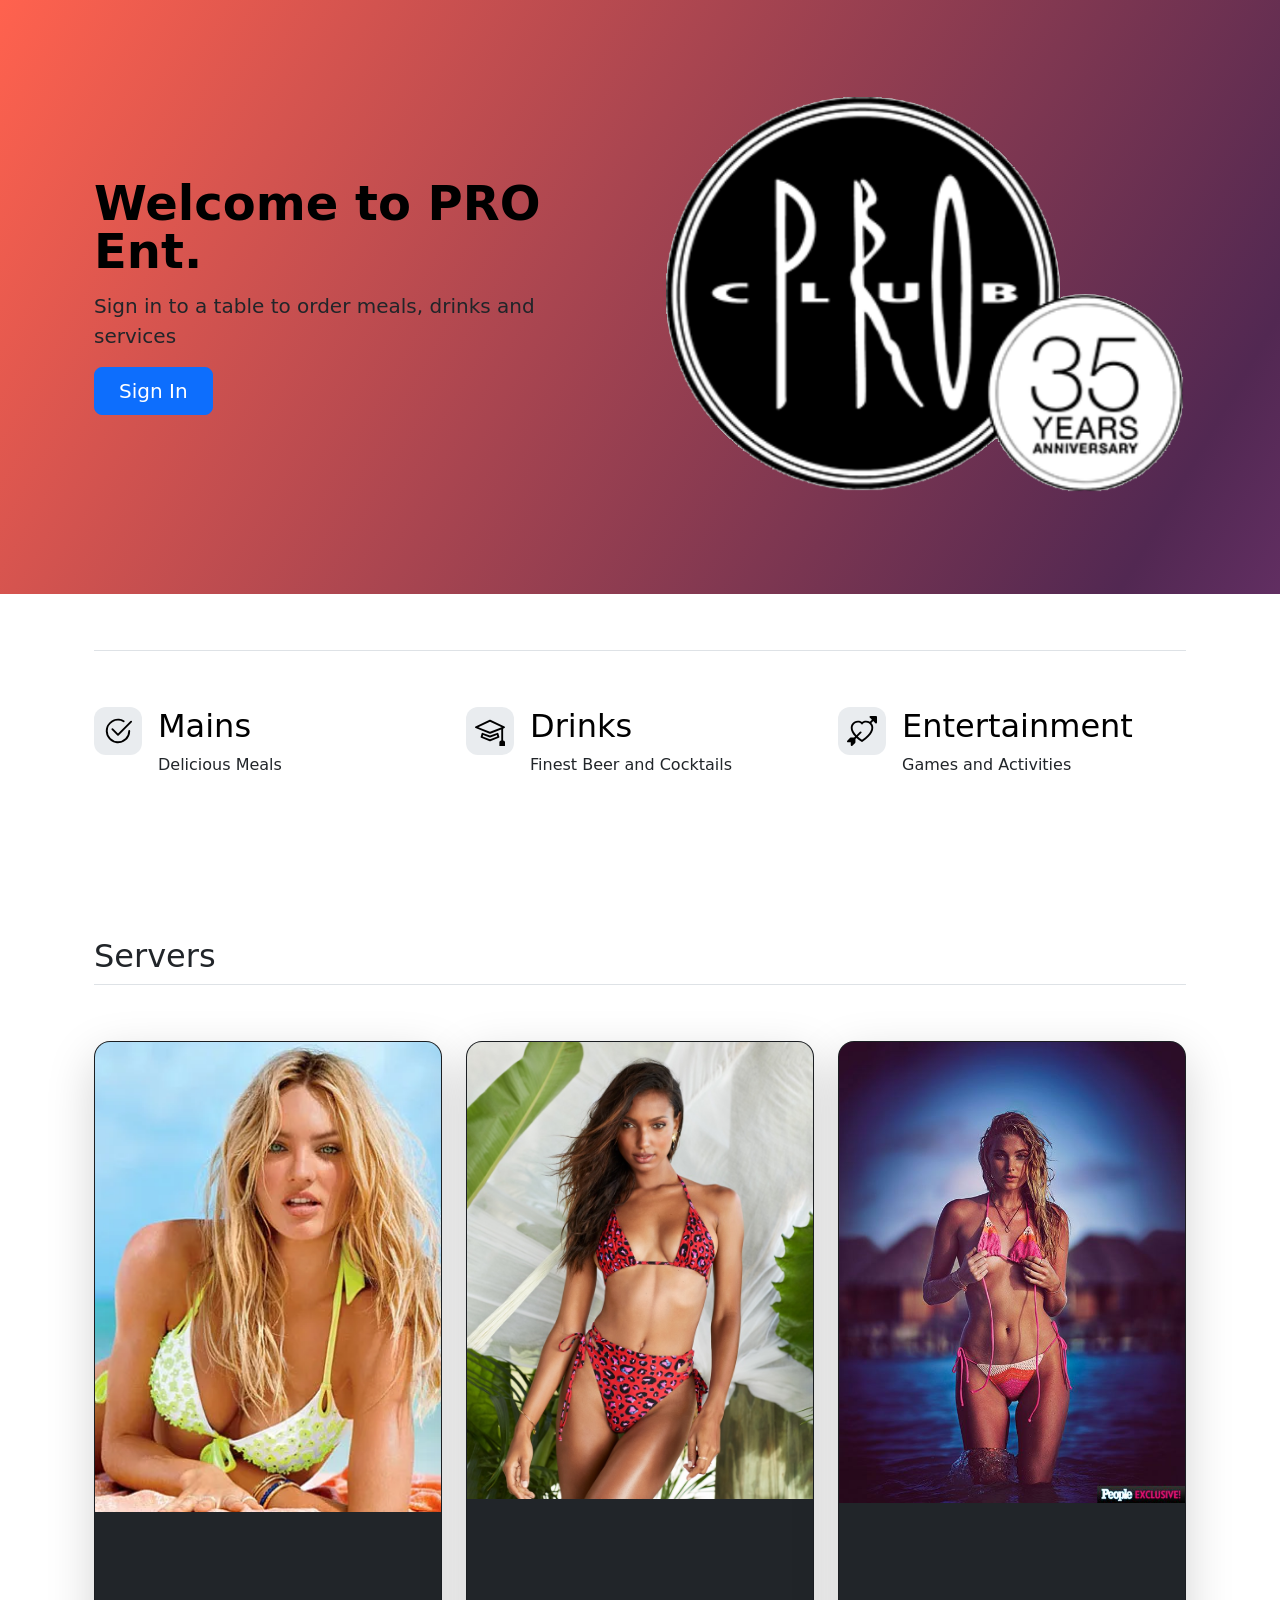
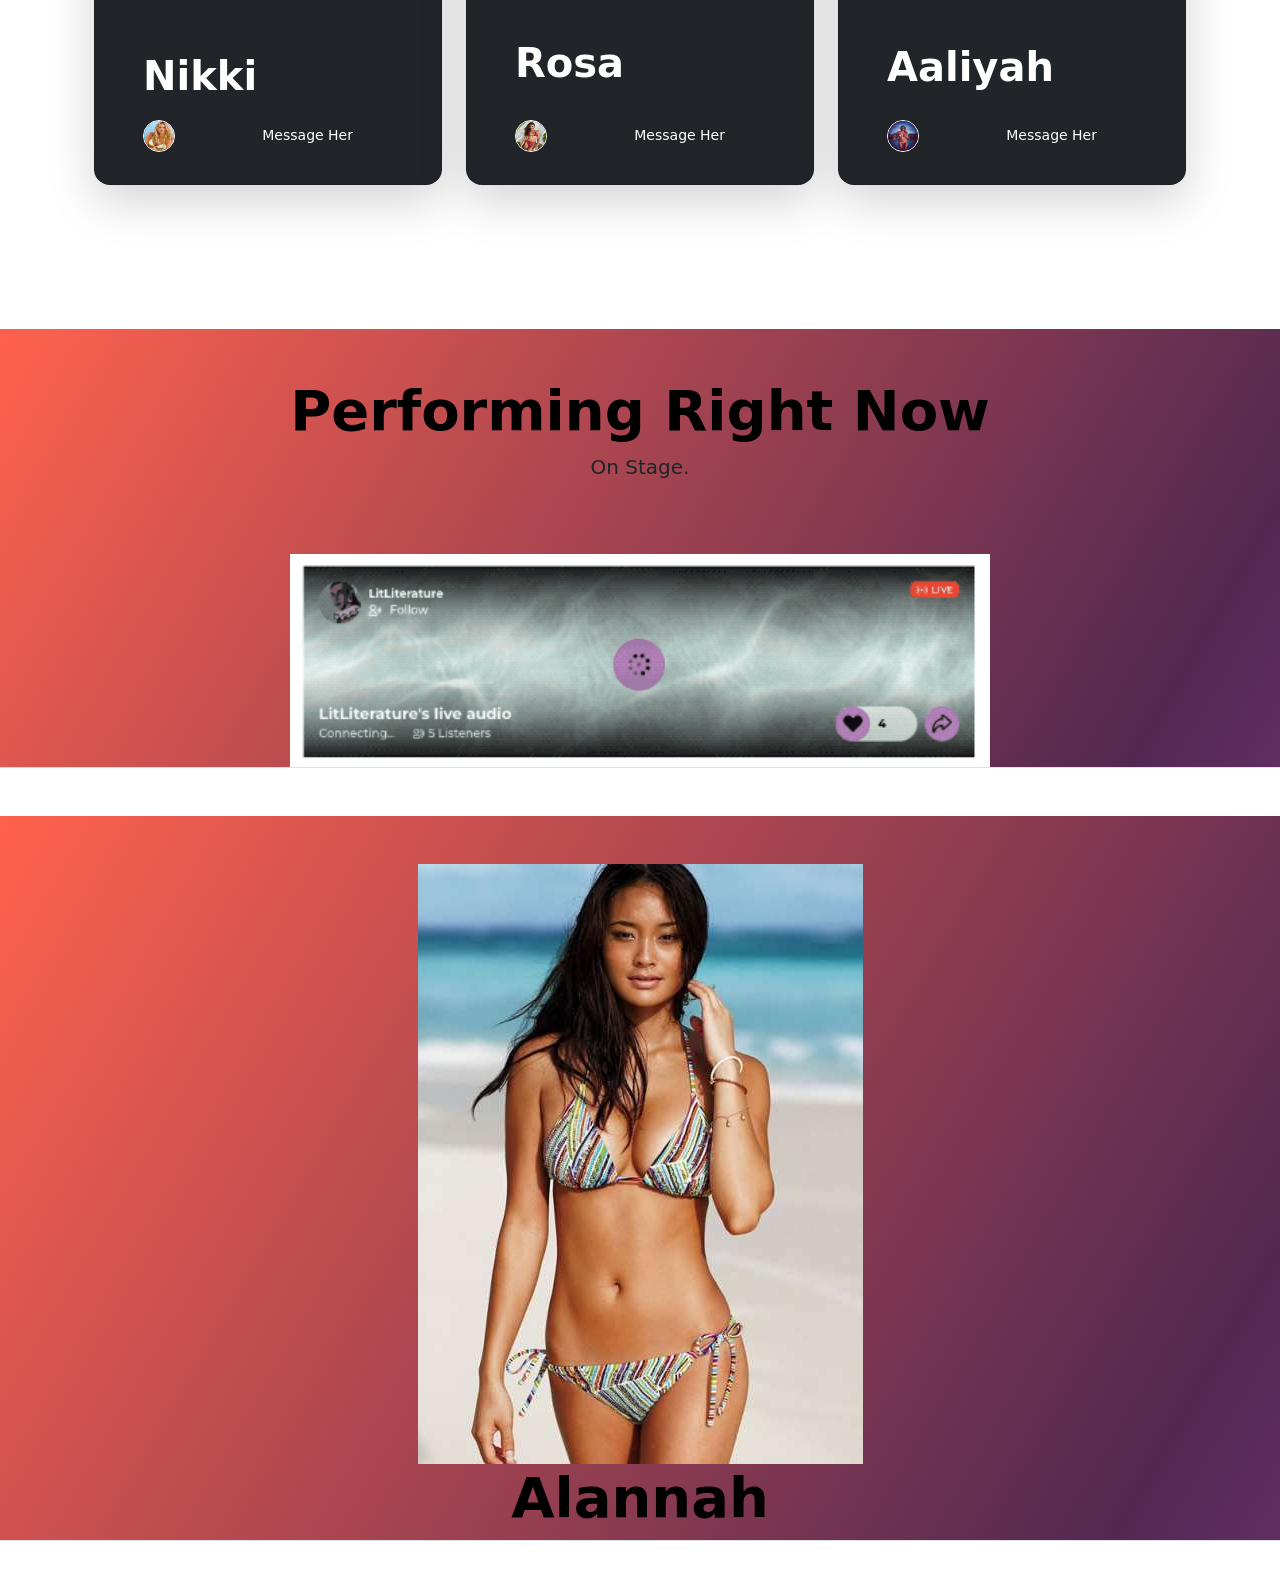
==== index.html @ b2cc0236 "Add files via upload" ====
<!DOCTYPE html>
<html lang="en">

<head>
  <meta charset="UTF-8">
  <meta name="viewport" content="width=device-width, initial-scale=1.0">
  <title>PRO APP</title>
  <link href="https://cdn.jsdelivr.net/npm/bootstrap@5.3.3/dist/css/bootstrap.min.css" rel="stylesheet" integrity="sha384-QWTKZyjpPEjISv5WaRU9OFeRpok6YctnYmDr5pNlyT2bRjXh0JMhjY6hW+ALEwIH" crossorigin="anonymous">
  <link rel="stylesheet" href="./css/style.css">
</head>

<body>

  <!-- Title -->
  <section id="title" class="gradient-background">
    <div class="container col-xxl-8 px-4 py-5">
      <div class="row flex-lg-row-reverse align-items-center g-5 py-5">
        <div class="col-10 col-sm-8 col-lg-6">
          <img src=".\images\PRO.png" class="d-block mx-lg-auto img-fluid" alt="Bootstrap Themes"  height="200" loading="lazy">
        </div>
        <div class="col-lg-6">
          <h1 class="display-5 fw-bold text-body-emphasis lh-1 mb-3">Welcome to PRO Ent.</h1>
          <p class="lead">Sign in to a table to order meals, drinks and services</p>
          <div class="d-grid gap-2 d-md-flex justify-content-md-start">
            <button type="button" class="btn btn-primary btn-lg px-4 me-md-2">Sign In</button>
            
          </div>
        </div>
      </div>
    </div>

  </section>
  <!-- Features -->
  <section id="features">
    <div class="container px-4 py-5" id="hanging-icons">
    <h2 class="pb-2 border-bottom"> </h2>
    <div class="row g-4 py-5 row-cols-1 row-cols-lg-3">
      <div class="col d-flex align-items-start">
        <div class="icon-square text-body-emphasis bg-body-secondary d-inline-flex align-items-center justify-content-center fs-4 flex-shrink-0 me-3">
          <svg xmlns="http://www.w3.org/2000/svg" height="30" fill="currentColor" class="bi bi-check2-circle"
              viewBox="0 0 16 16">
<path
                d="M2.5 8a5.5 5.5 0 0 1 8.25-4.764.5.5 0 0 0 .5-.866A6.5 6.5 0 1 0 14.5 8a.5.5 0 0 0-1 0 5.5 5.5 0 1 1-11 0z" />
<path
                d="M15.354 3.354a.5.5 0 0 0-.708-.708L8 9.293 5.354 6.646a.5.5 0 1 0-.708.708l3 3a.5.5 0 0 0 .708 0l7-7z" />
</svg>
        </div>
        <div>
          <h3 class="fs-2 text-body-emphasis">Mains</h3>
          <p>Delicious Meals</p>
          
          </a>
        </div>
      </div>
      <div class="col d-flex align-items-start">
        <div class="icon-square text-body-emphasis bg-body-secondary d-inline-flex align-items-center justify-content-center fs-4 flex-shrink-0 me-3">
          <svg xmlns="http://www.w3.org/2000/svg" height="30" fill="currentColor" class="bi bi-mortarboard" viewBox="0 0 16 16">
            <path d="M8.211 2.047a.5.5 0 0 0-.422 0l-7.5 3.5a.5.5 0 0 0 .025.917l7.5 3a.5.5 0 0 0 .372 0L14 7.14V13a1 1 0 0 0-1 1v2h3v-2a1 1 0 0 0-1-1V6.739l.686-.275a.5.5 0 0 0 .025-.917l-7.5-3.5ZM8 8.46 1.758 5.965 8 3.052l6.242 2.913L8 8.46Z"/>
            <path d="M4.176 9.032a.5.5 0 0 0-.656.327l-.5 1.7a.5.5 0 0 0 .294.605l4.5 1.8a.5.5 0 0 0 .372 0l4.5-1.8a.5.5 0 0 0 .294-.605l-.5-1.7a.5.5 0 0 0-.656-.327L8 10.466 4.176 9.032Zm-.068 1.873.22-.748 3.496 1.311a.5.5 0 0 0 .352 0l3.496-1.311.22.748L8 12.46l-3.892-1.556Z"/>
            </svg>        </div>
        <div>
          <h3 class="fs-2 text-body-emphasis">Drinks</h3>
          <p>Finest Beer and Cocktails</p>
          
          </a>
        </div>
      </div>
      <div class="col d-flex align-items-start">
        <div class="icon-square text-body-emphasis bg-body-secondary d-inline-flex align-items-center justify-content-center fs-4 flex-shrink-0 me-3">
          <svg xmlns="http://www.w3.org/2000/svg" height="30" fill="currentColor" class="bi bi-arrow-through-heart"
          viewBox="0 0 16 16">
<path fill-rule="evenodd"
            d="M2.854 15.854A.5.5 0 0 1 2 15.5V14H.5a.5.5 0 0 1-.354-.854l1.5-1.5A.5.5 0 0 1 2 11.5h1.793l.53-.53c-.771-.802-1.328-1.58-1.704-2.32-.798-1.575-.775-2.996-.213-4.092C3.426 2.565 6.18 1.809 8 3.233c1.25-.98 2.944-.928 4.212-.152L13.292 2 12.147.854A.5.5 0 0 1 12.5 0h3a.5.5 0 0 1 .5.5v3a.5.5 0 0 1-.854.354L14 2.707l-1.006 1.006c.236.248.44.531.6.845.562 1.096.585 2.517-.213 4.092-.793 1.563-2.395 3.288-5.105 5.08L8 13.912l-.276-.182a21.86 21.86 0 0 1-2.685-2.062l-.539.54V14a.5.5 0 0 1-.146.354l-1.5 1.5Zm2.893-4.894A20.419 20.419 0 0 0 8 12.71c2.456-1.666 3.827-3.207 4.489-4.512.679-1.34.607-2.42.215-3.185-.817-1.595-3.087-2.054-4.346-.761L8 4.62l-.358-.368c-1.259-1.293-3.53-.834-4.346.761-.392.766-.464 1.845.215 3.185.323.636.815 1.33 1.519 2.065l1.866-1.867a.5.5 0 1 1 .708.708L5.747 10.96Z" />
</svg>
        </div>
        <div>
          <h3 class="fs-2 text-body-emphasis">Entertainment</h3>
          <p>Games and Activities</p>
          
          </a>
        </div>
      </div>
    </div>
  </div>
<section>
    <div class="container px-4 py-5" id="custom-cards">
        <h2 class="pb-2 border-bottom">Servers</h2>
    
        <div class="row row-cols-1 row-cols-lg-3 align-items-stretch g-4 py-5">
          <div class="col">
            <div class="card card-cover h-100 overflow-hidden text-bg-dark rounded-4 shadow-lg" style="background-image:'./images\model1.png';">
                <img src="./images\model1.png" >
              <div class="d-flex flex-column h-100 p-5 pb-3 text-white text-shadow-1">
                <h3 class="pt-5 mt-5 mb-4 display-6 lh-1 fw-bold">Nikki</h3>
                <ul class="d-flex list-unstyled mt-auto">
                  <li class="me-auto">
                    <img src="./images\model1.png" alt="Bootstrap" width="32" height="32" class="rounded-circle border border-white">
                  </li>
                  <li class="d-flex align-items-center me-3">
                    <svg class="bi me-2" width="1em" height="1em"><use xlink:href="#geo-fill"></use></svg>
                    <small>Message Her</small>
                  </li>
                  <li class="d-flex align-items-center">
                    <svg class="bi me-2" width="1em" height="1em"><use xlink:href="#calendar3"></use></svg>
                    <small></small>
                  </li>
                </ul>
              </div>
            </div>
          </div>
    
          <div class="col">
            <div class="card card-cover h-100 overflow-hidden text-bg-dark rounded-4 shadow-lg" style="background-image: url('unsplash-photo-2.jpg');">
                <img src="images\model2.jpg" alt="">
              <div class="d-flex flex-column h-100 p-5 pb-3 text-white text-shadow-1">
                <h3 class="pt-5 mt-5 mb-4 display-6 lh-1 fw-bold">Rosa</h3>
                <ul class="d-flex list-unstyled mt-auto">
                  <li class="me-auto">
                    <img src="images\model2.jpg" alt="Bootstrap" width="32" height="32" class="rounded-circle border border-white">
                  </li>
                  <li class="d-flex align-items-center me-3">
                    <svg class="bi me-2" width="1em" height="1em"><use xlink:href="#geo-fill"></use></svg>
                    <small>Message Her</small>
                  </li>
                  <li class="d-flex align-items-center">
                    <svg class="bi me-2" width="1em" height="1em"><use xlink:href="#calendar3"></use></svg>
                    <small></small>
                  </li>
                </ul>
              </div>
            </div>
          </div>
    
          <div class="col">
            <div class="card card-cover h-100 overflow-hidden text-bg-dark rounded-4 shadow-lg" style="background-image:images\model2.jpg');">
                <img src="images\model3.jpg" alt="">
              <div class="d-flex flex-column h-100 p-5 pb-3 text-shadow-1">
                <h3 class="pt-5 mt-5 mb-4 display-6 lh-1 fw-bold">Aaliyah</h3>
                <ul class="d-flex list-unstyled mt-auto">
                  <li class="me-auto">
                    <img src="images\model3.jpg" alt="Bootstrap" width="32" height="32" class="rounded-circle border border-white">
                  </li>
                  <li class="d-flex align-items-center me-3">
                    <svg class="bi me-2" width="1em" height="1em"><use xlink:href="#geo-fill"></use></svg>
                    <small>Message Her</small>
                  </li>
                  <li class="d-flex align-items-center">
                    <svg class="bi me-2" width="1em" height="1em"><use xlink:href="#calendar3"></use></svg>
                    <small></small>
                  </li>
                </ul>
              </div>
            </div>
          </div>
        </div>
      </div>
</section>

  </section>
  <!-- Testimonial -->
  <section id="testimonial" class="gradient-background">
<div class="px-4 pt-5 my-5 text-center border-bottom">
    <h1 class="display-4 fw-bold text-body-emphasis">Performing Right Now</h1>
    <div class="col-lg-6 mx-auto">
      <p class="lead mb-4">On Stage.</p>
      <div class="d-grid gap-2 d-sm-flex justify-content-sm-center mb-5">
        
        
      </div>
    </div>
    <div class="overflow-hidden" style="max-height: 30vh;">
      <div class="container px-5">
        <img src="images\liveplayer.gif"  alt="Example image" width="700" height="" loading="lazy">
      </div>
    </div>
  </div>  
  </section>
  <section id="testimonial" class="gradient-background"><div class="px-4 pt-5 my-5 text-center border-bottom" class="gradient-background">
    <img src="images\model 4.jpg" alt="">
    <h1 class="display-4 fw-bold text-body-emphasis">Alannah</h1>
    </div></section>

 
  </div>
  <!-- Pricing -->
  <section id="pricing">

  </section>
  <!-- Footer -->
  <section id="footer">

  </section>
</body>

</html>
---- css/style.css ----
.gradient-background {
  background: linear-gradient(300deg, #d33fd8d3, #522852, #ff624e);
  background-size: 180% 180%;
  animation: gradient-animation 18s ease infinite;
}

@keyframes gradient-animation {
  0% {
    background-position: 0% 50%;
  }
  50% {
    background-position: 100% 50%;
  }
  100% {
    background-position: 0% 50%;
  }
}

.icon-square {
  width: 3rem;
  height: 3rem;
  border-radius: 0.75rem;
}

.profile-img {
  height: 100px;
  border-radius: 50%;
}
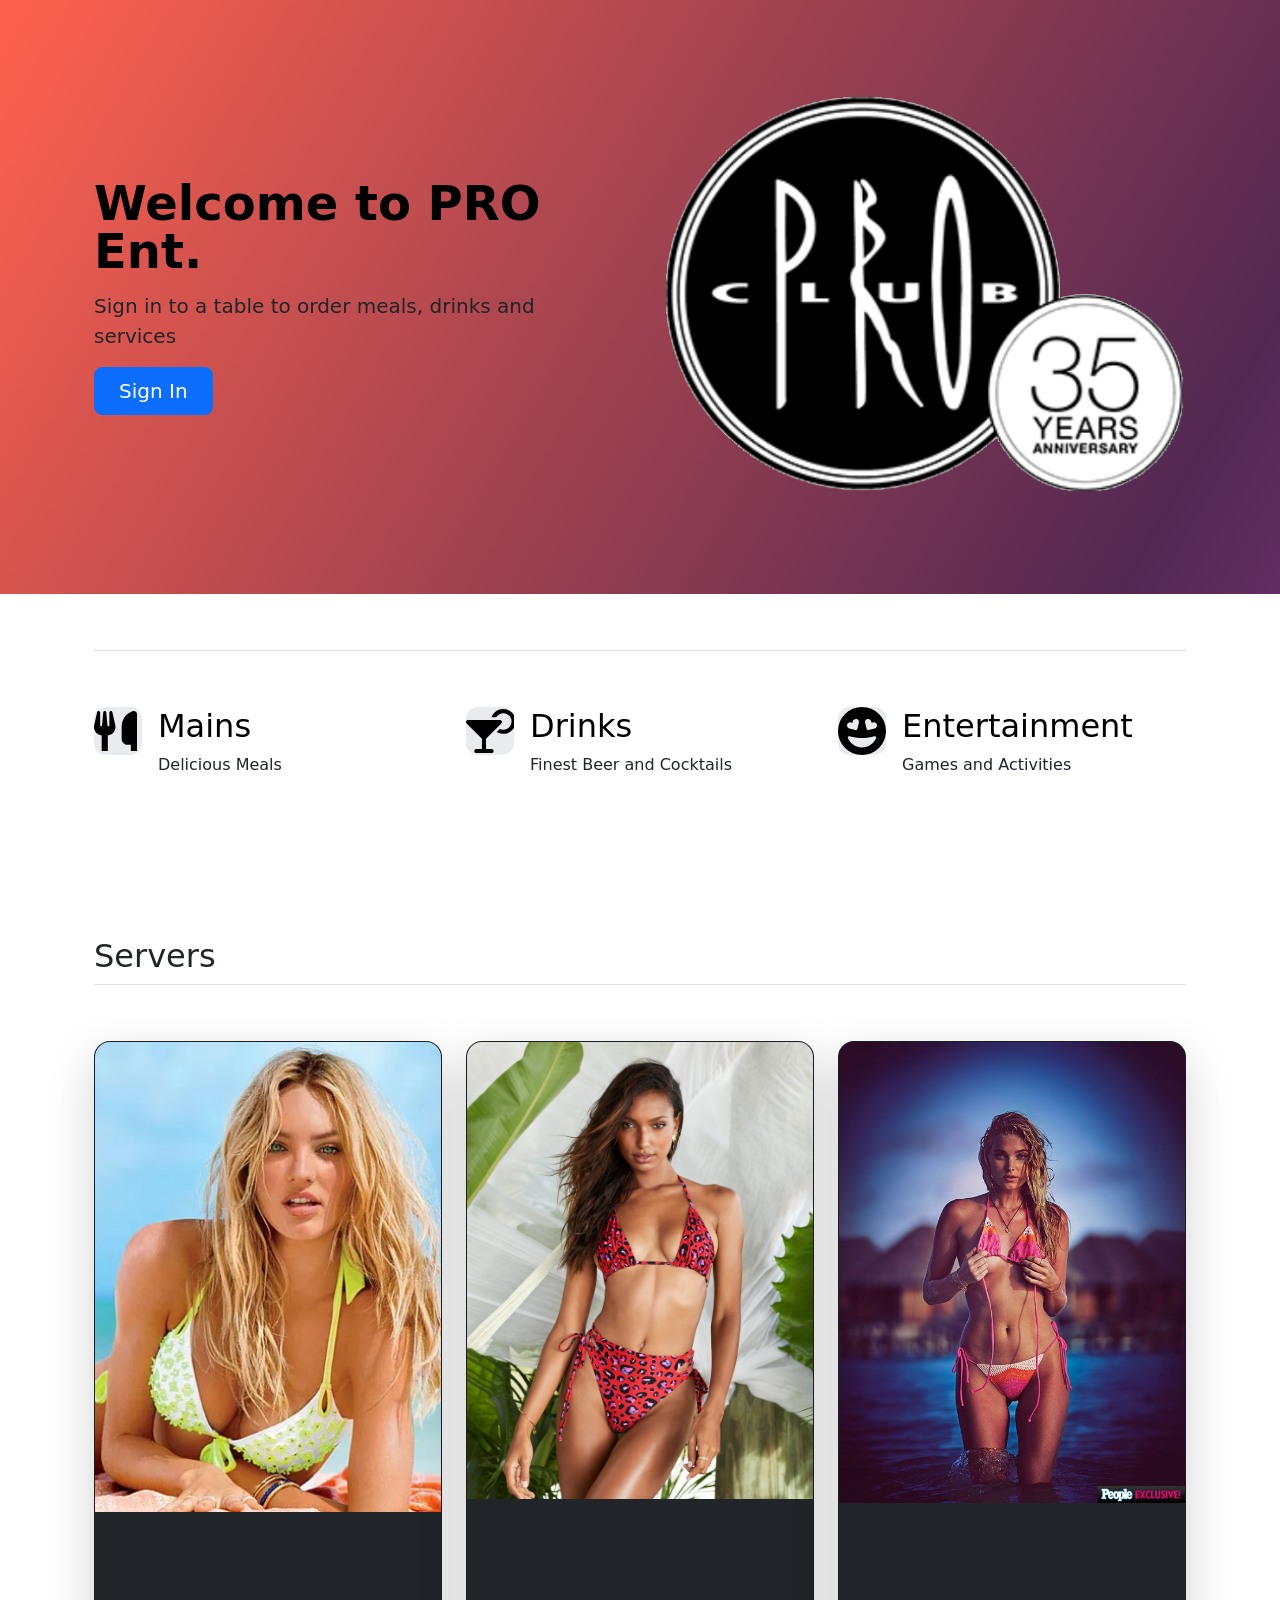
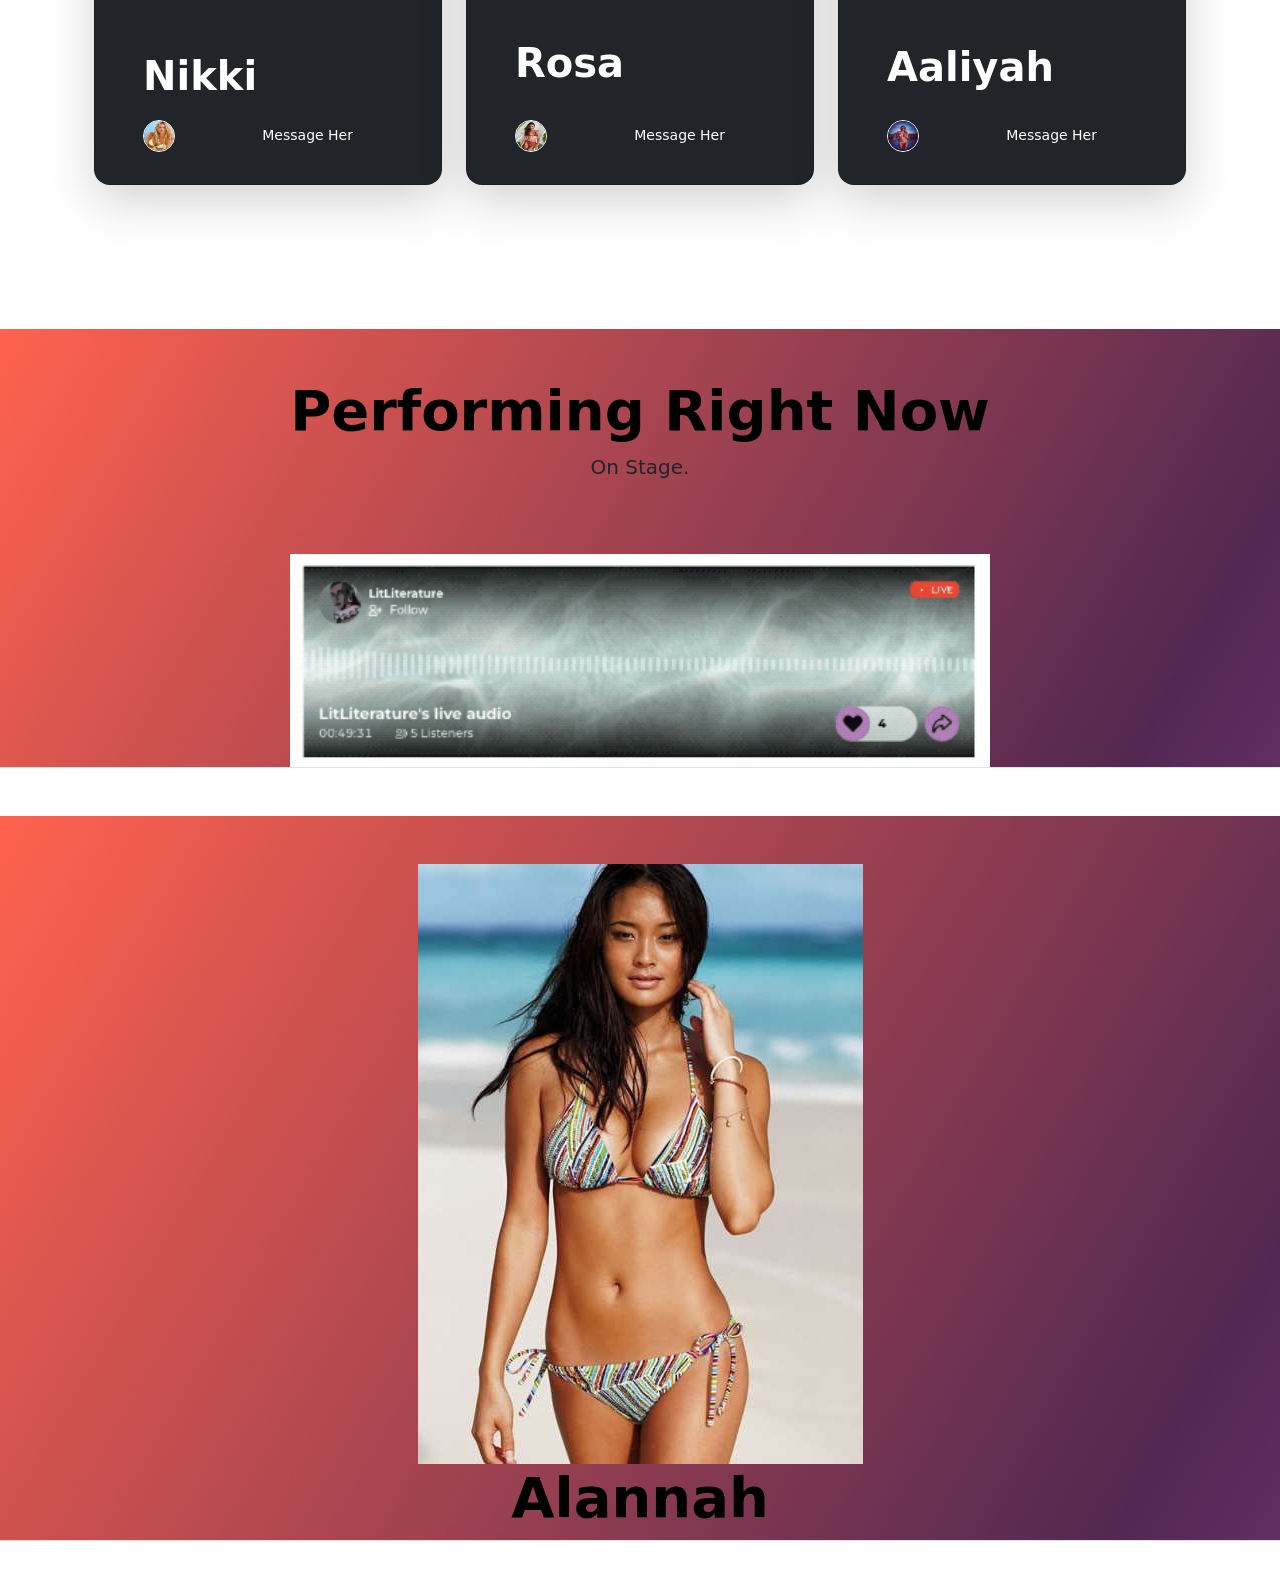
==== commit 9bba9454: "Add files via upload" ====
--- a/index.html
+++ b/index.html
@@ -37,13 +37,7 @@
     <div class="row g-4 py-5 row-cols-1 row-cols-lg-3">
       <div class="col d-flex align-items-start">
         <div class="icon-square text-body-emphasis bg-body-secondary d-inline-flex align-items-center justify-content-center fs-4 flex-shrink-0 me-3">
-          <svg xmlns="http://www.w3.org/2000/svg" height="30" fill="currentColor" class="bi bi-check2-circle"
-              viewBox="0 0 16 16">
-<path
-                d="M2.5 8a5.5 5.5 0 0 1 8.25-4.764.5.5 0 0 0 .5-.866A6.5 6.5 0 1 0 14.5 8a.5.5 0 0 0-1 0 5.5 5.5 0 1 1-11 0z" />
-<path
-                d="M15.354 3.354a.5.5 0 0 0-.708-.708L8 9.293 5.354 6.646a.5.5 0 1 0-.708.708l3 3a.5.5 0 0 0 .708 0l7-7z" />
-</svg>
+          <svg xmlns="http://www.w3.org/2000/svg" viewBox="0 0 500 420"><!--!Font Awesome Free 6.5.2 by @fontawesome - https://fontawesome.com License - https://fontawesome.com/license/free Copyright 2024 Fonticons, Inc.--><path d="M416 0C400 0 288 32 288 176V288c0 35.3 28.7 64 64 64h32V480c0 17.7 14.3 32 32 32s32-14.3 32-32V352 240 32c0-17.7-14.3-32-32-32zM64 16C64 7.8 57.9 1 49.7 .1S34.2 4.6 32.4 12.5L2.1 148.8C.7 155.1 0 161.5 0 167.9c0 45.9 35.1 83.6 80 87.7V480c0 17.7 14.3 32 32 32s32-14.3 32-32V255.6c44.9-4.1 80-41.8 80-87.7c0-6.4-.7-12.8-2.1-19.1L191.6 12.5c-1.8-8-9.3-13.3-17.4-12.4S160 7.8 160 16V150.2c0 5.4-4.4 9.8-9.8 9.8c-5.1 0-9.3-3.9-9.8-9L127.9 14.6C127.2 6.3 120.3 0 112 0s-15.2 6.3-15.9 14.6L83.7 151c-.5 5.1-4.7 9-9.8 9c-5.4 0-9.8-4.4-9.8-9.8V16zm48.3 152l-.3 0-.3 0 .3-.7 .3 .7z"/></svg>
         </div>
         <div>
           <h3 class="fs-2 text-body-emphasis">Mains</h3>
@@ -54,10 +48,7 @@
       </div>
       <div class="col d-flex align-items-start">
         <div class="icon-square text-body-emphasis bg-body-secondary d-inline-flex align-items-center justify-content-center fs-4 flex-shrink-0 me-3">
-          <svg xmlns="http://www.w3.org/2000/svg" height="30" fill="currentColor" class="bi bi-mortarboard" viewBox="0 0 16 16">
-            <path d="M8.211 2.047a.5.5 0 0 0-.422 0l-7.5 3.5a.5.5 0 0 0 .025.917l7.5 3a.5.5 0 0 0 .372 0L14 7.14V13a1 1 0 0 0-1 1v2h3v-2a1 1 0 0 0-1-1V6.739l.686-.275a.5.5 0 0 0 .025-.917l-7.5-3.5ZM8 8.46 1.758 5.965 8 3.052l6.242 2.913L8 8.46Z"/>
-            <path d="M4.176 9.032a.5.5 0 0 0-.656.327l-.5 1.7a.5.5 0 0 0 .294.605l4.5 1.8a.5.5 0 0 0 .372 0l4.5-1.8a.5.5 0 0 0 .294-.605l-.5-1.7a.5.5 0 0 0-.656-.327L8 10.466 4.176 9.032Zm-.068 1.873.22-.748 3.496 1.311a.5.5 0 0 0 .352 0l3.496-1.311.22.748L8 12.46l-3.892-1.556Z"/>
-            </svg>        </div>
+          <svg xmlns="http://www.w3.org/2000/svg" viewBox="0 0 556 512"><!--!Font Awesome Free 6.5.2 by @fontawesome - https://fontawesome.com License - https://fontawesome.com/license/free Copyright 2024 Fonticons, Inc.--><path d="M432 240c53 0 96-43 96-96s-43-96-96-96c-35.5 0-66.6 19.3-83.2 48H296.2C316 40.1 369.3 0 432 0c79.5 0 144 64.5 144 144s-64.5 144-144 144c-27.7 0-53.5-7.8-75.5-21.3l35.4-35.4c12.2 5.6 25.8 8.7 40.1 8.7zM1.8 142.8C5.5 133.8 14.3 128 24 128H392c9.7 0 18.5 5.8 22.2 14.8s1.7 19.3-5.2 26.2l-177 177V464h64c13.3 0 24 10.7 24 24s-10.7 24-24 24H208 120c-13.3 0-24-10.7-24-24s10.7-24 24-24h64V345.9L7 169c-6.9-6.9-8.9-17.2-5.2-26.2z"/></svg></div>
         <div>
           <h3 class="fs-2 text-body-emphasis">Drinks</h3>
           <p>Finest Beer and Cocktails</p>
@@ -67,11 +58,7 @@
       </div>
       <div class="col d-flex align-items-start">
         <div class="icon-square text-body-emphasis bg-body-secondary d-inline-flex align-items-center justify-content-center fs-4 flex-shrink-0 me-3">
-          <svg xmlns="http://www.w3.org/2000/svg" height="30" fill="currentColor" class="bi bi-arrow-through-heart"
-          viewBox="0 0 16 16">
-<path fill-rule="evenodd"
-            d="M2.854 15.854A.5.5 0 0 1 2 15.5V14H.5a.5.5 0 0 1-.354-.854l1.5-1.5A.5.5 0 0 1 2 11.5h1.793l.53-.53c-.771-.802-1.328-1.58-1.704-2.32-.798-1.575-.775-2.996-.213-4.092C3.426 2.565 6.18 1.809 8 3.233c1.25-.98 2.944-.928 4.212-.152L13.292 2 12.147.854A.5.5 0 0 1 12.5 0h3a.5.5 0 0 1 .5.5v3a.5.5 0 0 1-.854.354L14 2.707l-1.006 1.006c.236.248.44.531.6.845.562 1.096.585 2.517-.213 4.092-.793 1.563-2.395 3.288-5.105 5.08L8 13.912l-.276-.182a21.86 21.86 0 0 1-2.685-2.062l-.539.54V14a.5.5 0 0 1-.146.354l-1.5 1.5Zm2.893-4.894A20.419 20.419 0 0 0 8 12.71c2.456-1.666 3.827-3.207 4.489-4.512.679-1.34.607-2.42.215-3.185-.817-1.595-3.087-2.054-4.346-.761L8 4.62l-.358-.368c-1.259-1.293-3.53-.834-4.346.761-.392.766-.464 1.845.215 3.185.323.636.815 1.33 1.519 2.065l1.866-1.867a.5.5 0 1 1 .708.708L5.747 10.96Z" />
-</svg>
+          <svg xmlns="http://www.w3.org/2000/svg" viewBox="0 0 512 512"><!--!Font Awesome Free 6.5.2 by @fontawesome - https://fontawesome.com License - https://fontawesome.com/license/free Copyright 2024 Fonticons, Inc.--><path d="M256 512A256 256 0 1 0 256 0a256 256 0 1 0 0 512zM388.1 312.8c12.3-3.8 24.3 6.9 19.3 18.7C382.4 390.6 324.2 432 256.3 432s-126.2-41.4-151.1-100.5c-5-11.8 7-22.5 19.3-18.7c39.7 12.2 84.5 19 131.8 19s92.1-6.8 131.8-19zM199.3 129.1c17.8 4.8 28.4 23.1 23.6 40.8l-17.4 65c-2.3 8.5-11.1 13.6-19.6 11.3l-65.1-17.4c-17.8-4.8-28.4-23.1-23.6-40.8s23.1-28.4 40.8-23.6l16.1 4.3 4.3-16.1c4.8-17.8 23.1-28.4 40.8-23.6zm154.3 23.6l4.3 16.1 16.1-4.3c17.8-4.8 36.1 5.8 40.8 23.6s-5.8 36.1-23.6 40.8l-65.1 17.4c-8.5 2.3-17.3-2.8-19.6-11.3l-17.4-65c-4.8-17.8 5.8-36.1 23.6-40.8s36.1 5.8 40.9 23.6z"/></svg>
         </div>
         <div>
           <h3 class="fs-2 text-body-emphasis">Entertainment</h3>
@@ -132,7 +119,7 @@
           </div>
     
           <div class="col">
-            <div class="card card-cover h-100 overflow-hidden text-bg-dark rounded-4 shadow-lg" style="background-image:images\model2.jpg');">
+            <div class="card card-cover h-100 overflow-hidden text-bg-dark rounded-4 shadow-lg";>
                 <img src="images\model3.jpg" alt="">
               <div class="d-flex flex-column h-100 p-5 pb-3 text-shadow-1">
                 <h3 class="pt-5 mt-5 mb-4 display-6 lh-1 fw-bold">Aaliyah</h3>
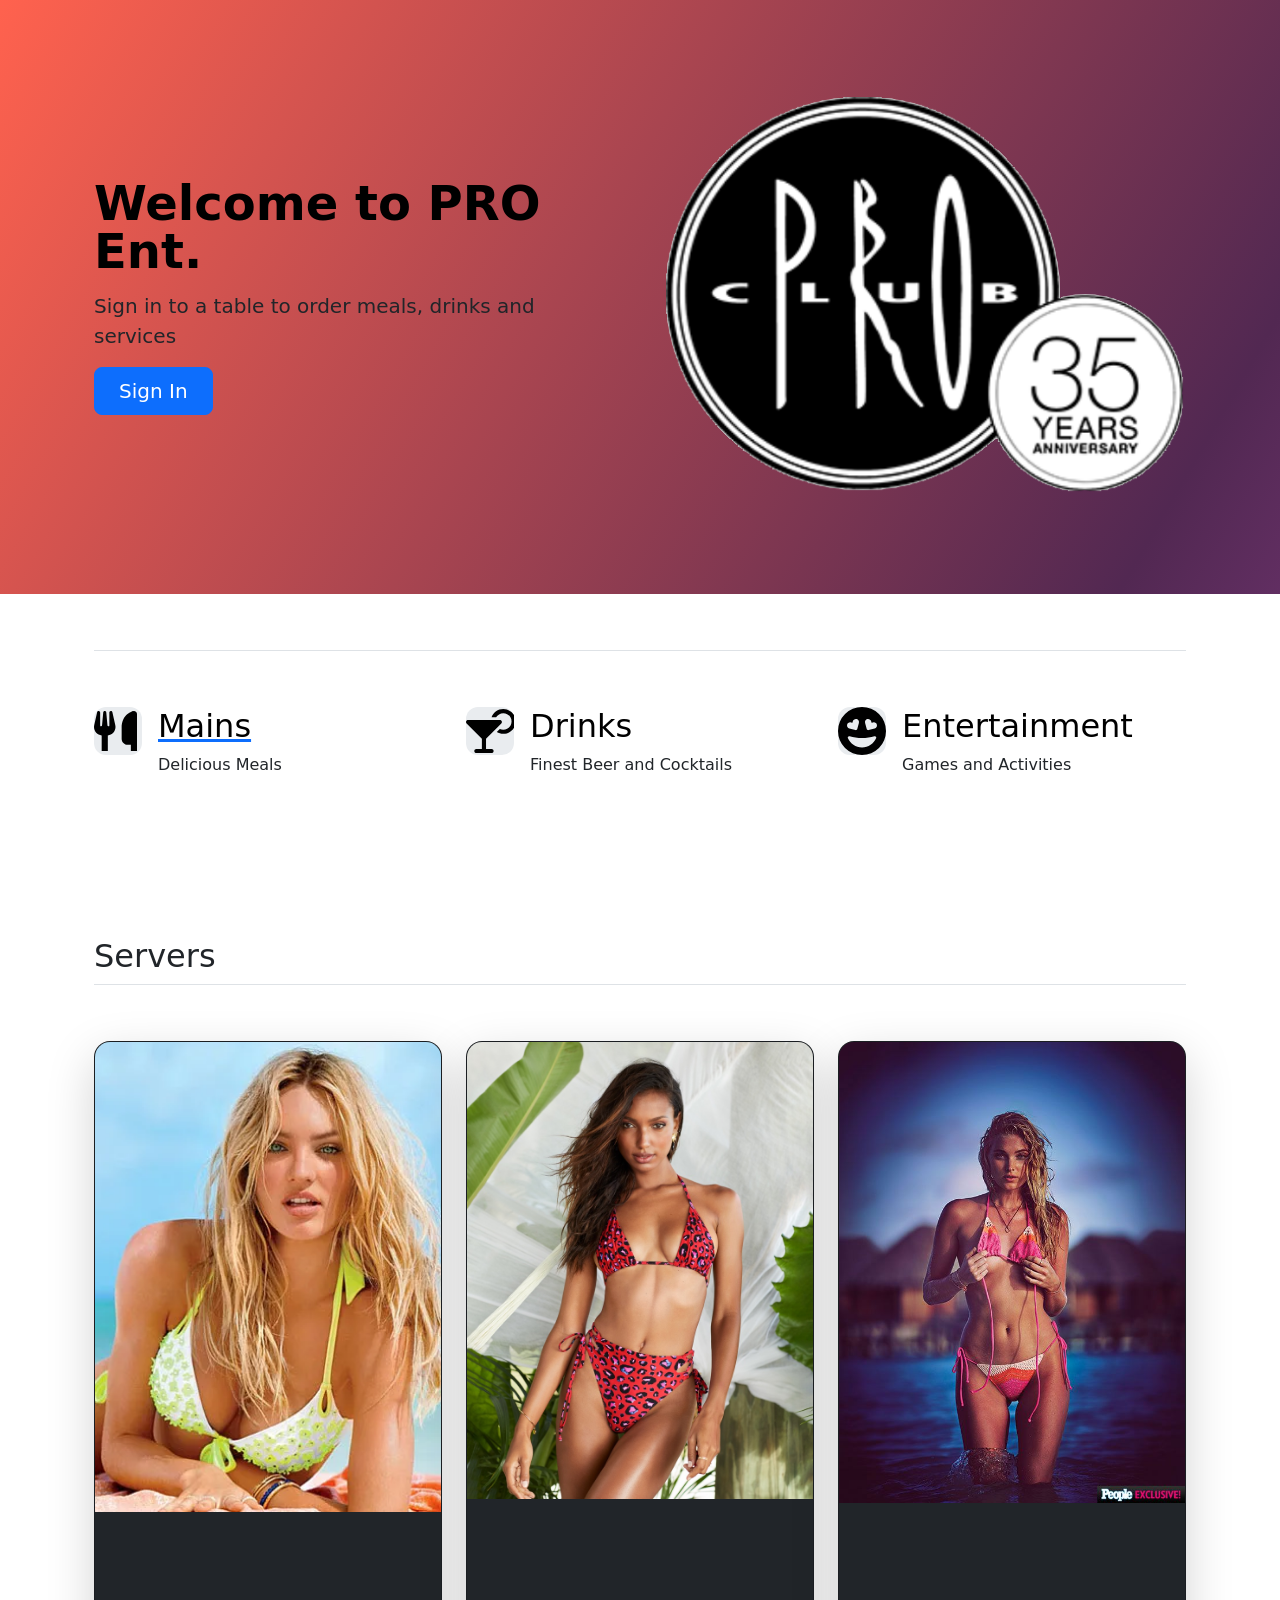
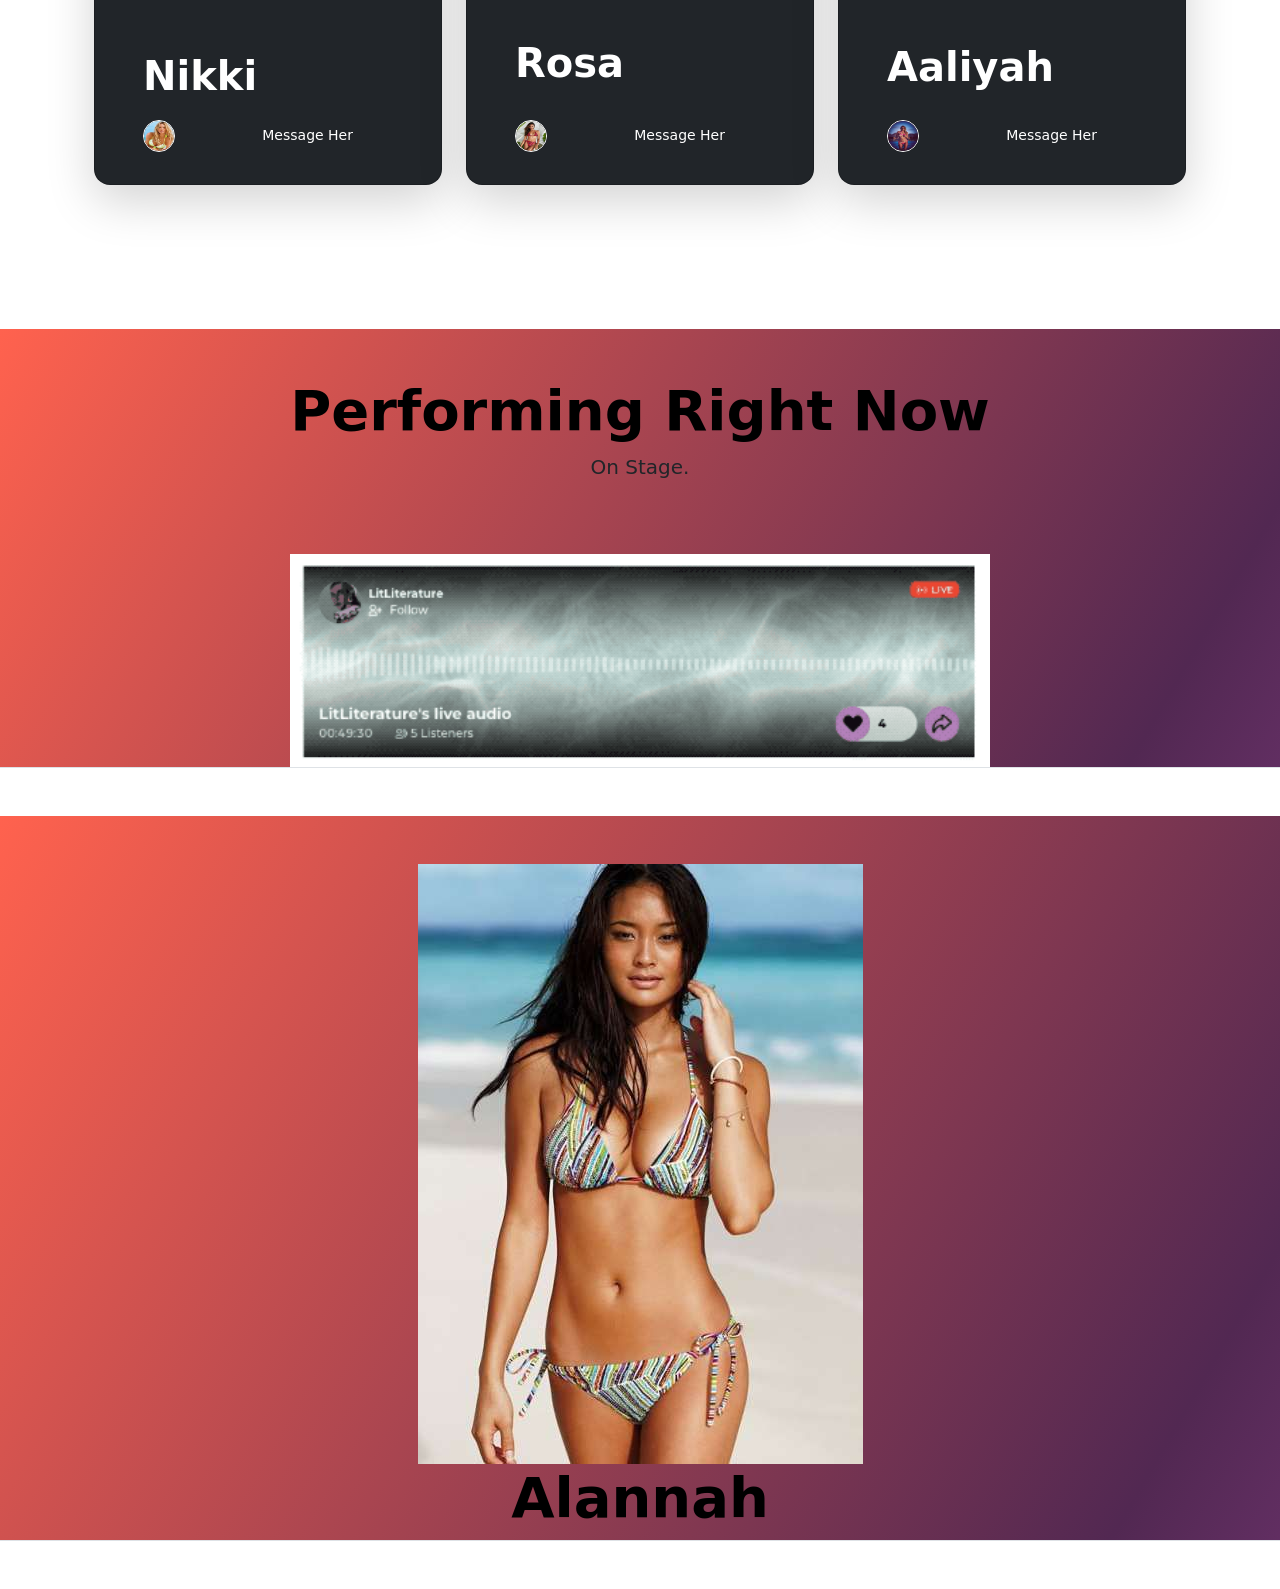
==== commit c0e2d5f5: "Add files via upload" ====
--- a/index.html
+++ b/index.html
@@ -38,9 +38,9 @@
       <div class="col d-flex align-items-start">
         <div class="icon-square text-body-emphasis bg-body-secondary d-inline-flex align-items-center justify-content-center fs-4 flex-shrink-0 me-3">
           <svg xmlns="http://www.w3.org/2000/svg" viewBox="0 0 500 420"><!--!Font Awesome Free 6.5.2 by @fontawesome - https://fontawesome.com License - https://fontawesome.com/license/free Copyright 2024 Fonticons, Inc.--><path d="M416 0C400 0 288 32 288 176V288c0 35.3 28.7 64 64 64h32V480c0 17.7 14.3 32 32 32s32-14.3 32-32V352 240 32c0-17.7-14.3-32-32-32zM64 16C64 7.8 57.9 1 49.7 .1S34.2 4.6 32.4 12.5L2.1 148.8C.7 155.1 0 161.5 0 167.9c0 45.9 35.1 83.6 80 87.7V480c0 17.7 14.3 32 32 32s32-14.3 32-32V255.6c44.9-4.1 80-41.8 80-87.7c0-6.4-.7-12.8-2.1-19.1L191.6 12.5c-1.8-8-9.3-13.3-17.4-12.4S160 7.8 160 16V150.2c0 5.4-4.4 9.8-9.8 9.8c-5.1 0-9.3-3.9-9.8-9L127.9 14.6C127.2 6.3 120.3 0 112 0s-15.2 6.3-15.9 14.6L83.7 151c-.5 5.1-4.7 9-9.8 9c-5.4 0-9.8-4.4-9.8-9.8V16zm48.3 152l-.3 0-.3 0 .3-.7 .3 .7z"/></svg>
-        </div>
+                </div>
         <div>
-          <h3 class="fs-2 text-body-emphasis">Mains</h3>
+          <a href="menu.html"><h3 class="fs-2 text-body-emphasis">Mains</h3></a>
           <p>Delicious Meals</p>
           
           </a>
@@ -103,7 +103,9 @@
                 <h3 class="pt-5 mt-5 mb-4 display-6 lh-1 fw-bold">Rosa</h3>
                 <ul class="d-flex list-unstyled mt-auto">
                   <li class="me-auto">
-                    <img src="images\model2.jpg" alt="Bootstrap" width="32" height="32" class="rounded-circle border border-white">
+                    <a href="https://www.instagram.com/iflyonaise/">
+                      <img src="images\model2.jpg" alt="Bootstrap" width="32" height="32" class="rounded-circle border border-white">
+                    </a>
                   </li>
                   <li class="d-flex align-items-center me-3">
                     <svg class="bi me-2" width="1em" height="1em"><use xlink:href="#geo-fill"></use></svg>
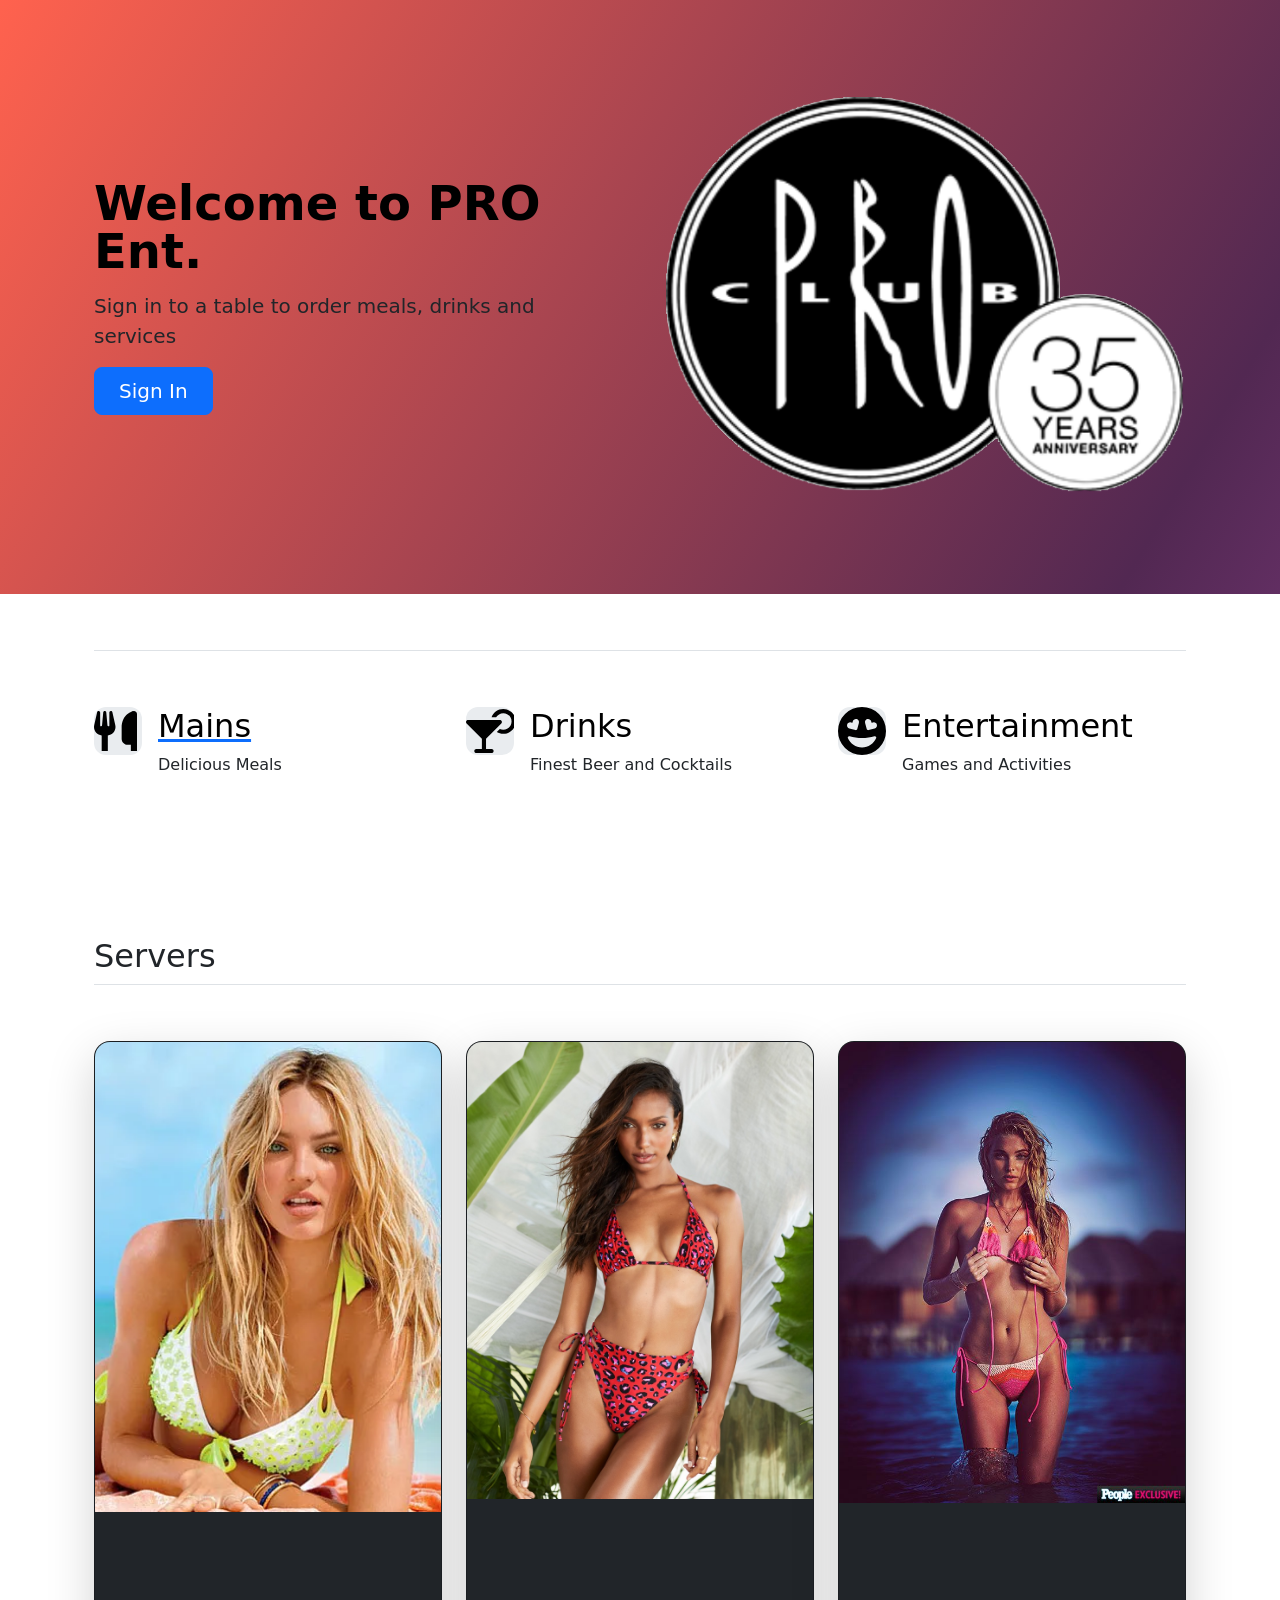
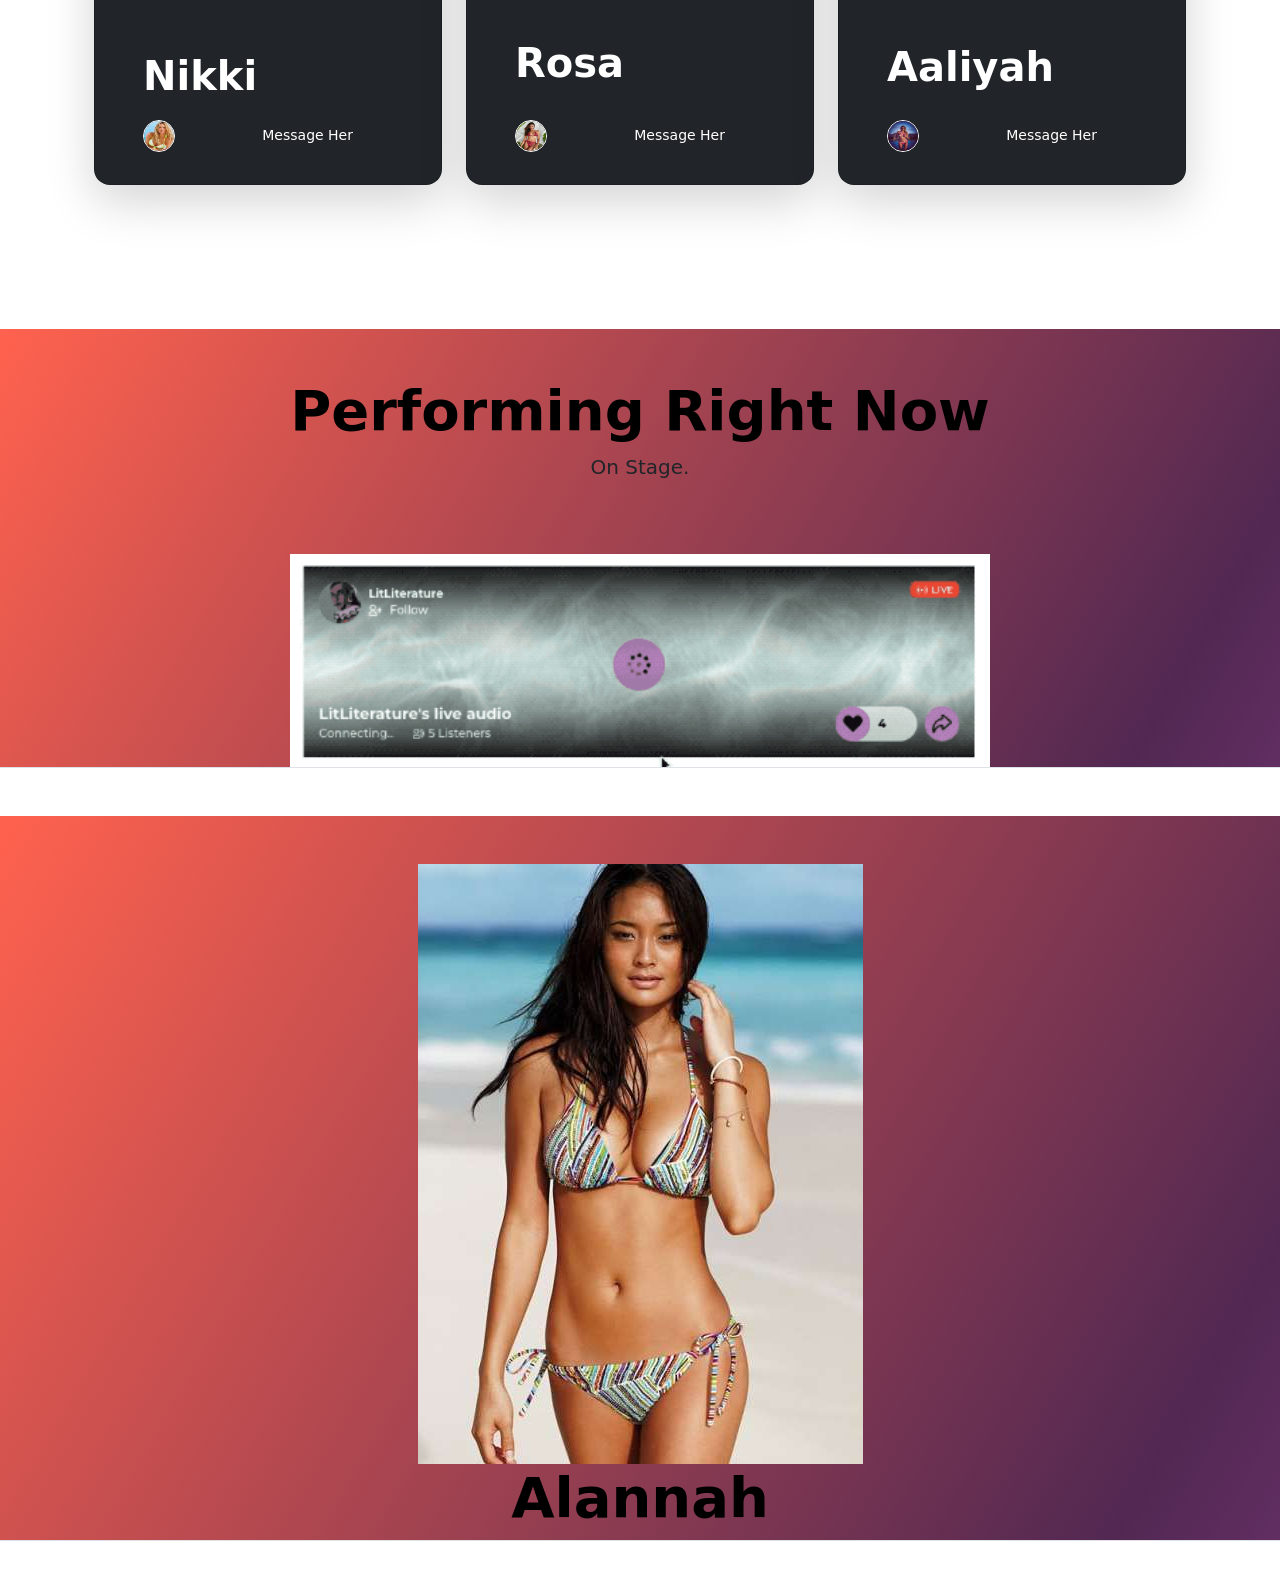
==== commit 9eba2bda: "Add files via upload" ====
--- a/index.html
+++ b/index.html
@@ -81,7 +81,8 @@
                 <h3 class="pt-5 mt-5 mb-4 display-6 lh-1 fw-bold">Nikki</h3>
                 <ul class="d-flex list-unstyled mt-auto">
                   <li class="me-auto">
-                    <img src="./images\model1.png" alt="Bootstrap" width="32" height="32" class="rounded-circle border border-white">
+                    <a href="https://www.instagram.com/iflyonaise/">
+                    <img src="./images\model1.png" alt="Bootstrap" width="32" height="32" class="rounded-circle border border-white"></a>
                   </li>
                   <li class="d-flex align-items-center me-3">
                     <svg class="bi me-2" width="1em" height="1em"><use xlink:href="#geo-fill"></use></svg>
@@ -127,7 +128,8 @@
                 <h3 class="pt-5 mt-5 mb-4 display-6 lh-1 fw-bold">Aaliyah</h3>
                 <ul class="d-flex list-unstyled mt-auto">
                   <li class="me-auto">
-                    <img src="images\model3.jpg" alt="Bootstrap" width="32" height="32" class="rounded-circle border border-white">
+                    <a href="https://www.instagram.com/iflyonaise/">
+                    <img src="images\model3.jpg" alt="Bootstrap" width="32" height="32" class="rounded-circle border border-white"></a>
                   </li>
                   <li class="d-flex align-items-center me-3">
                     <svg class="bi me-2" width="1em" height="1em"><use xlink:href="#geo-fill"></use></svg>
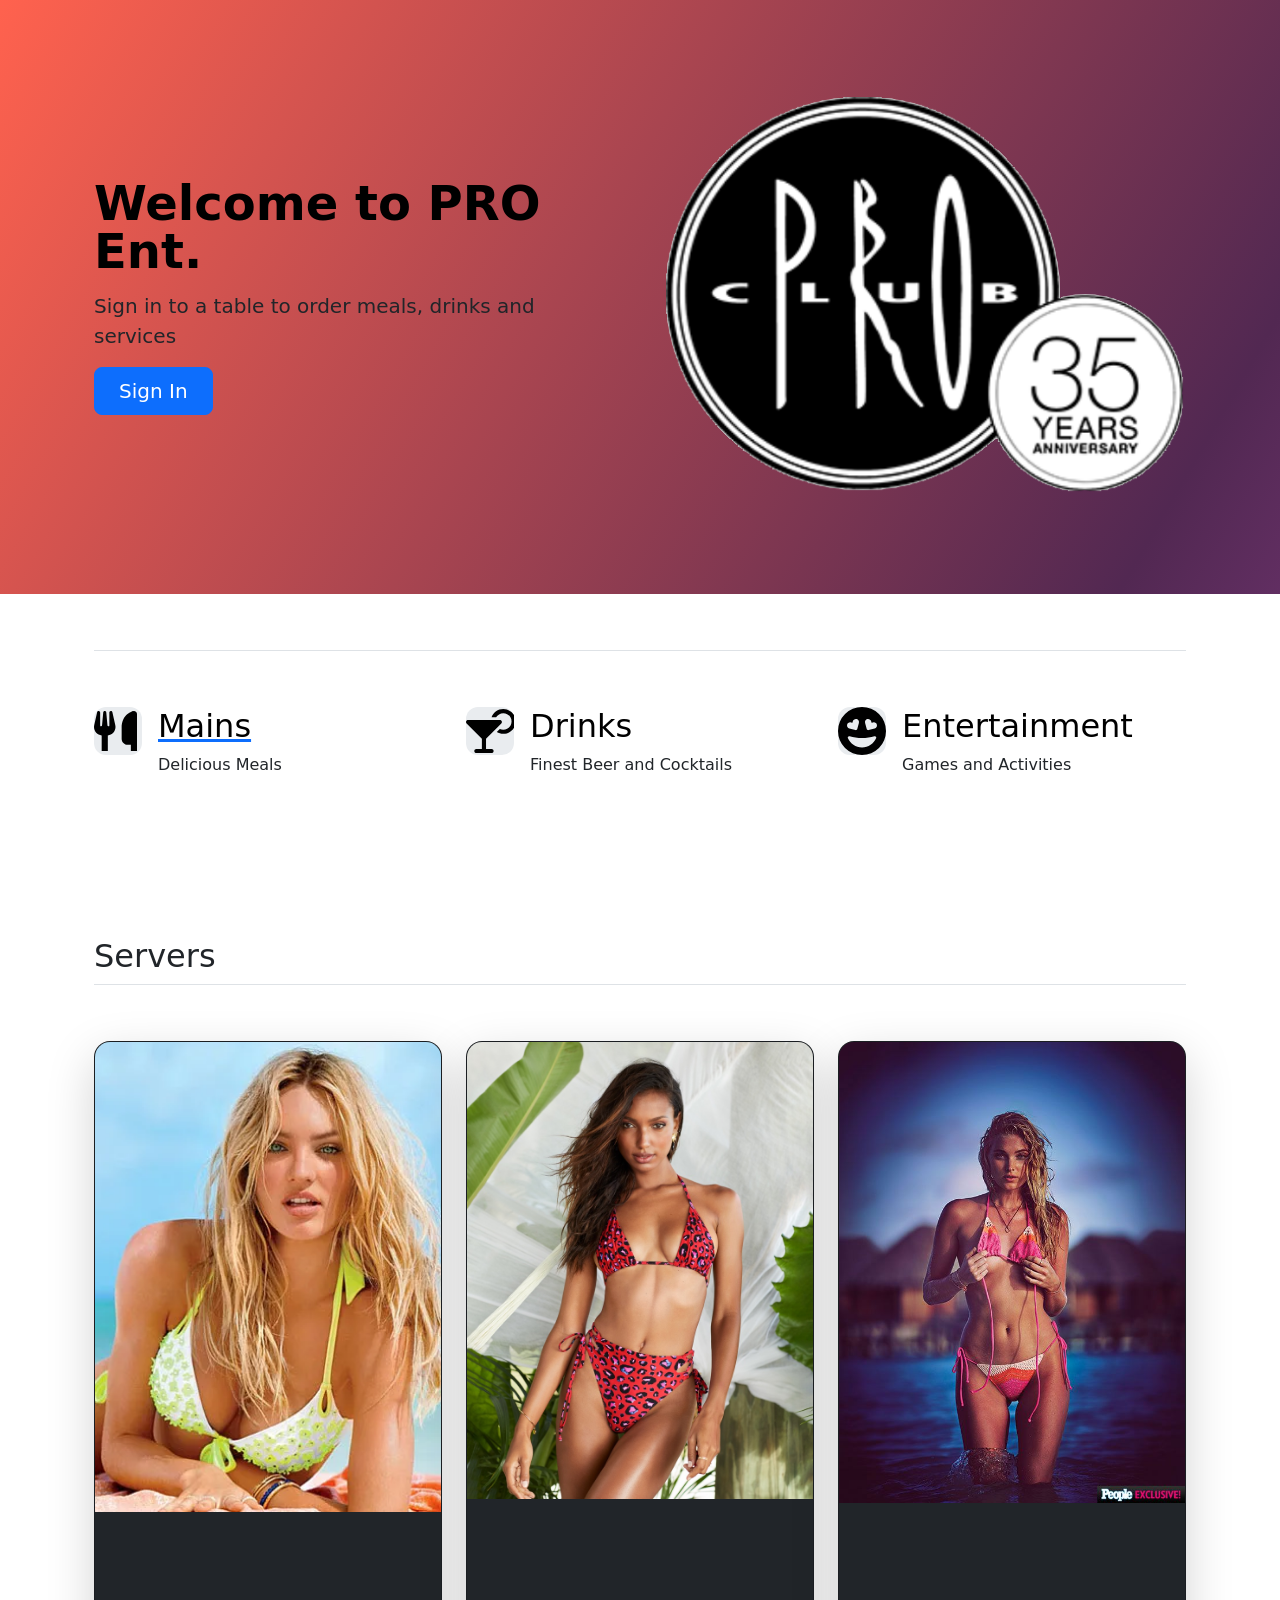
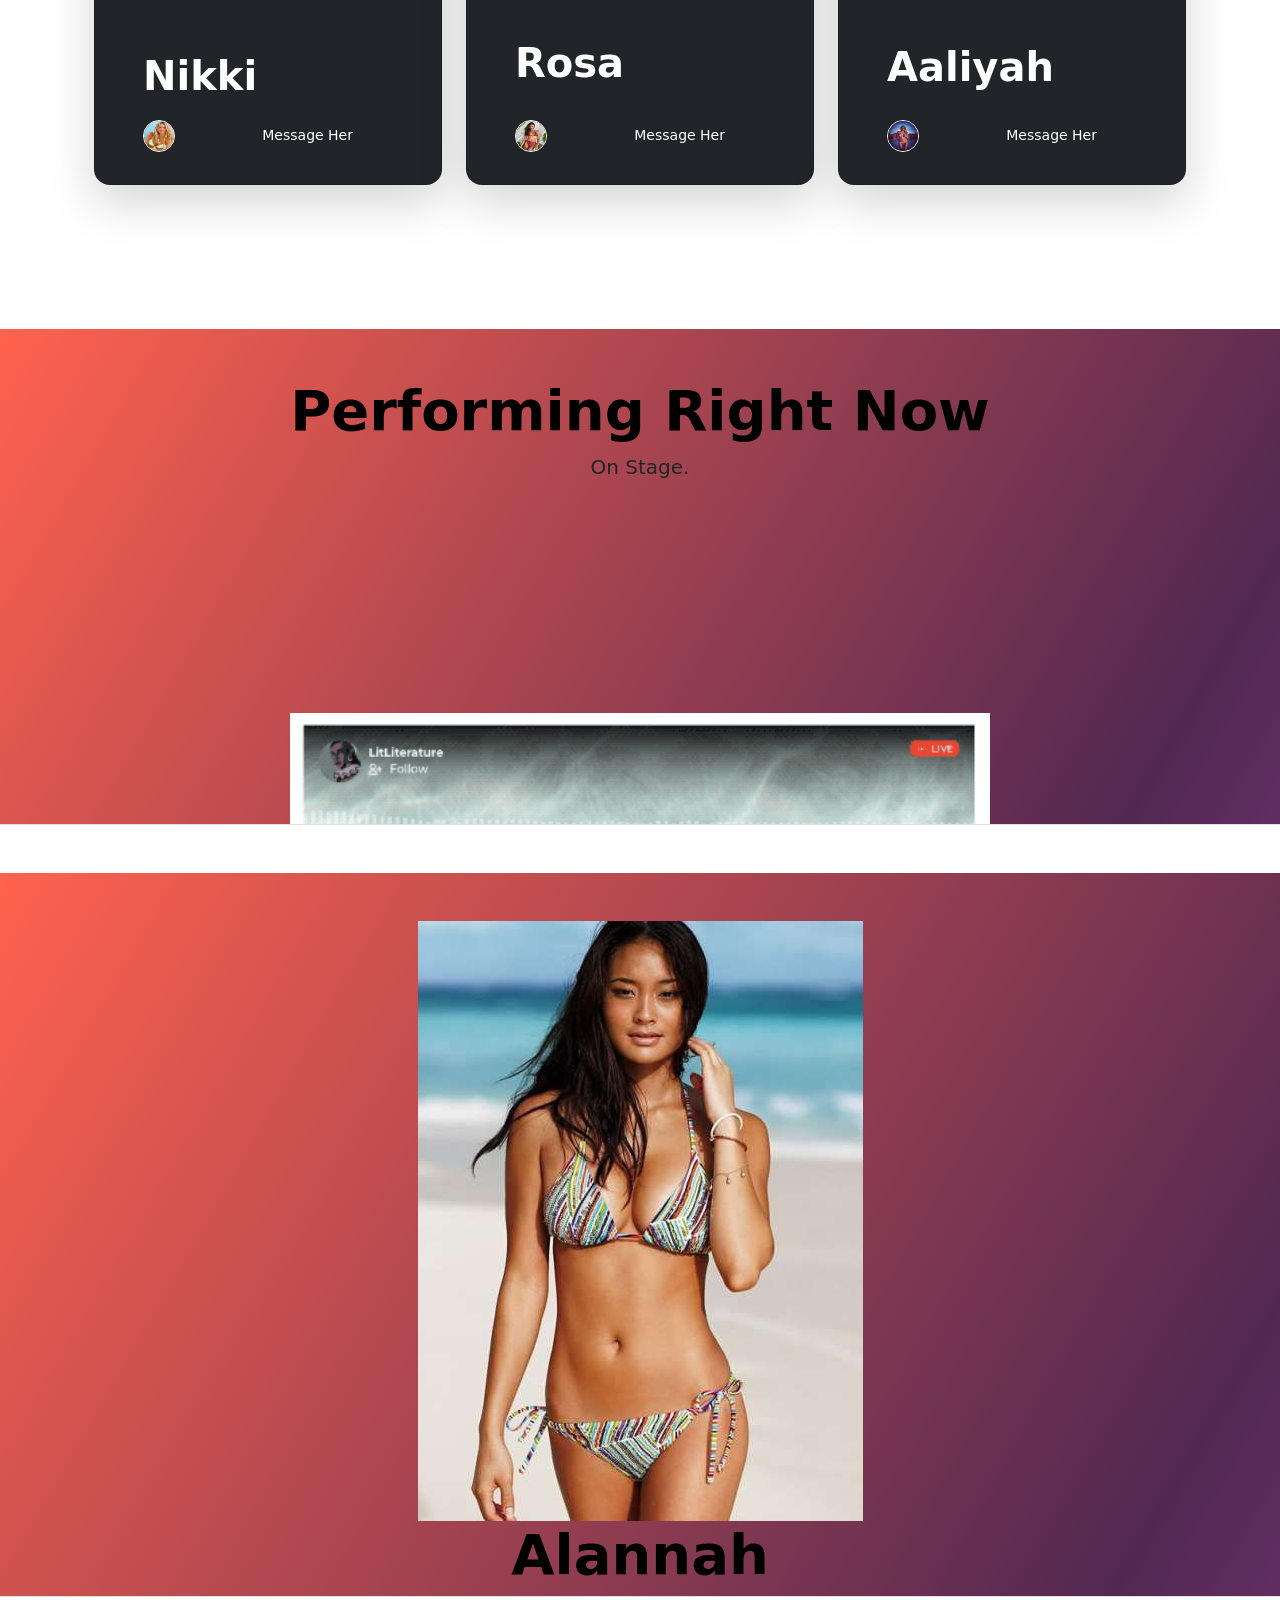
==== commit fdba8e14: "Add files via upload" ====
--- a/index.html
+++ b/index.html
@@ -161,6 +161,7 @@
     </div>
     <div class="overflow-hidden" style="max-height: 30vh;">
       <div class="container px-5">
+        <iframe style="border-radius:12px" src="https://open.spotify.com/embed/track/1zi7xx7UVEFkmKfv06H8x0?utm_source=generator" width="100%" height="152" frameBorder="0" allowfullscreen="" allow="autoplay; clipboard-write; encrypted-media; fullscreen; picture-in-picture" loading="lazy"></iframe>
         <img src="images\liveplayer.gif"  alt="Example image" width="700" height="" loading="lazy">
       </div>
     </div>
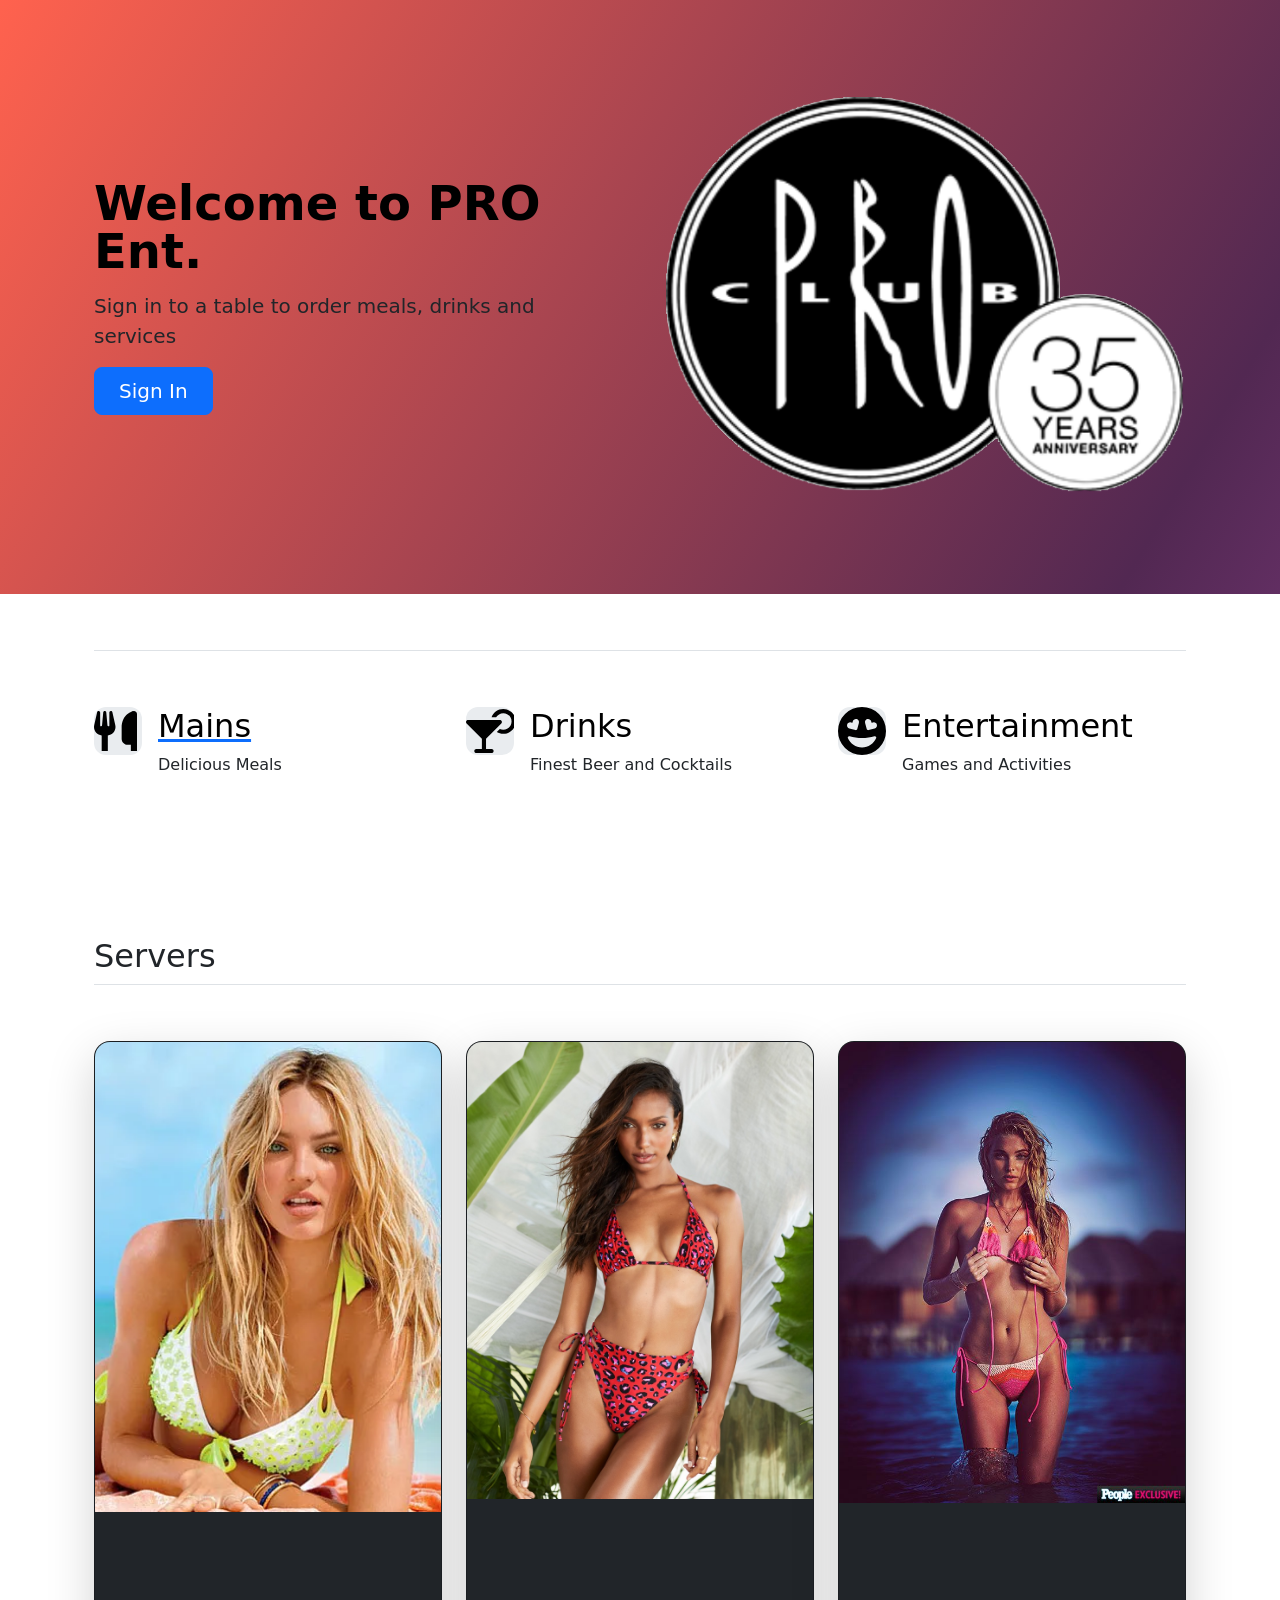
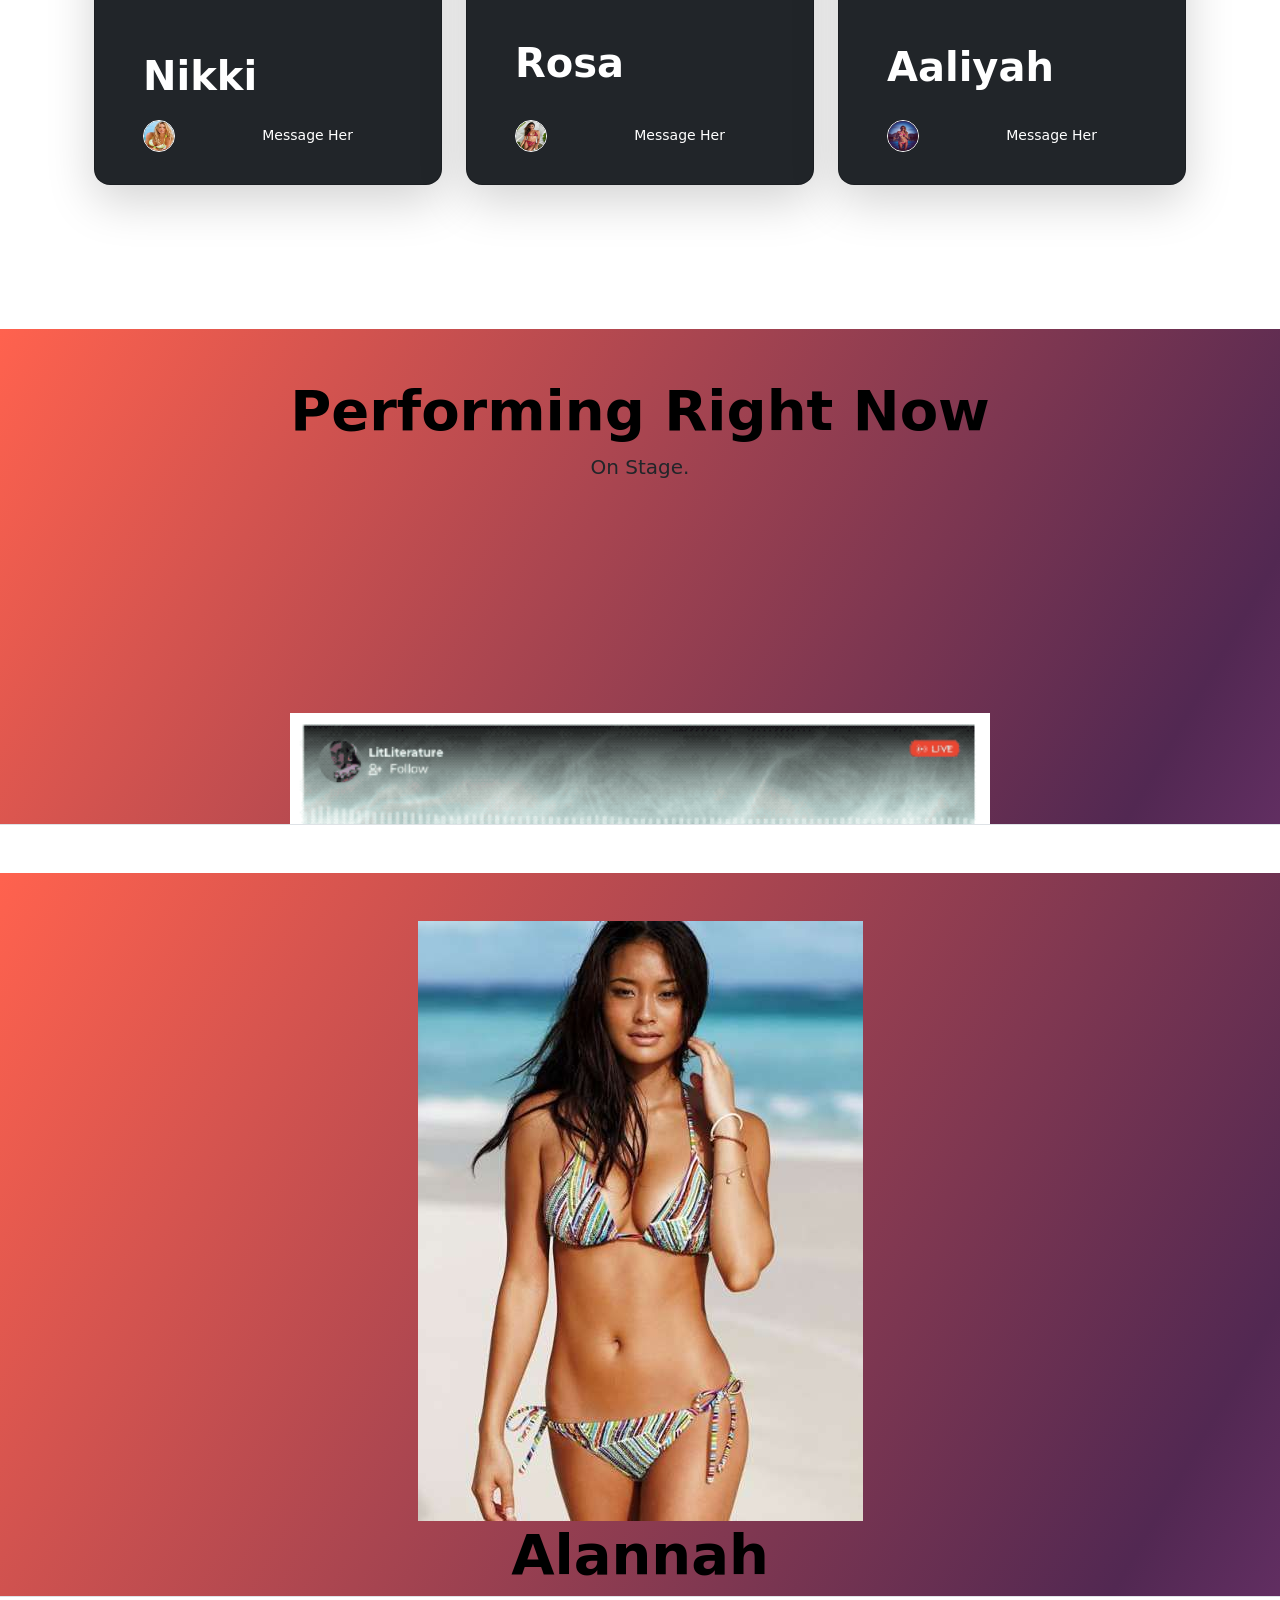
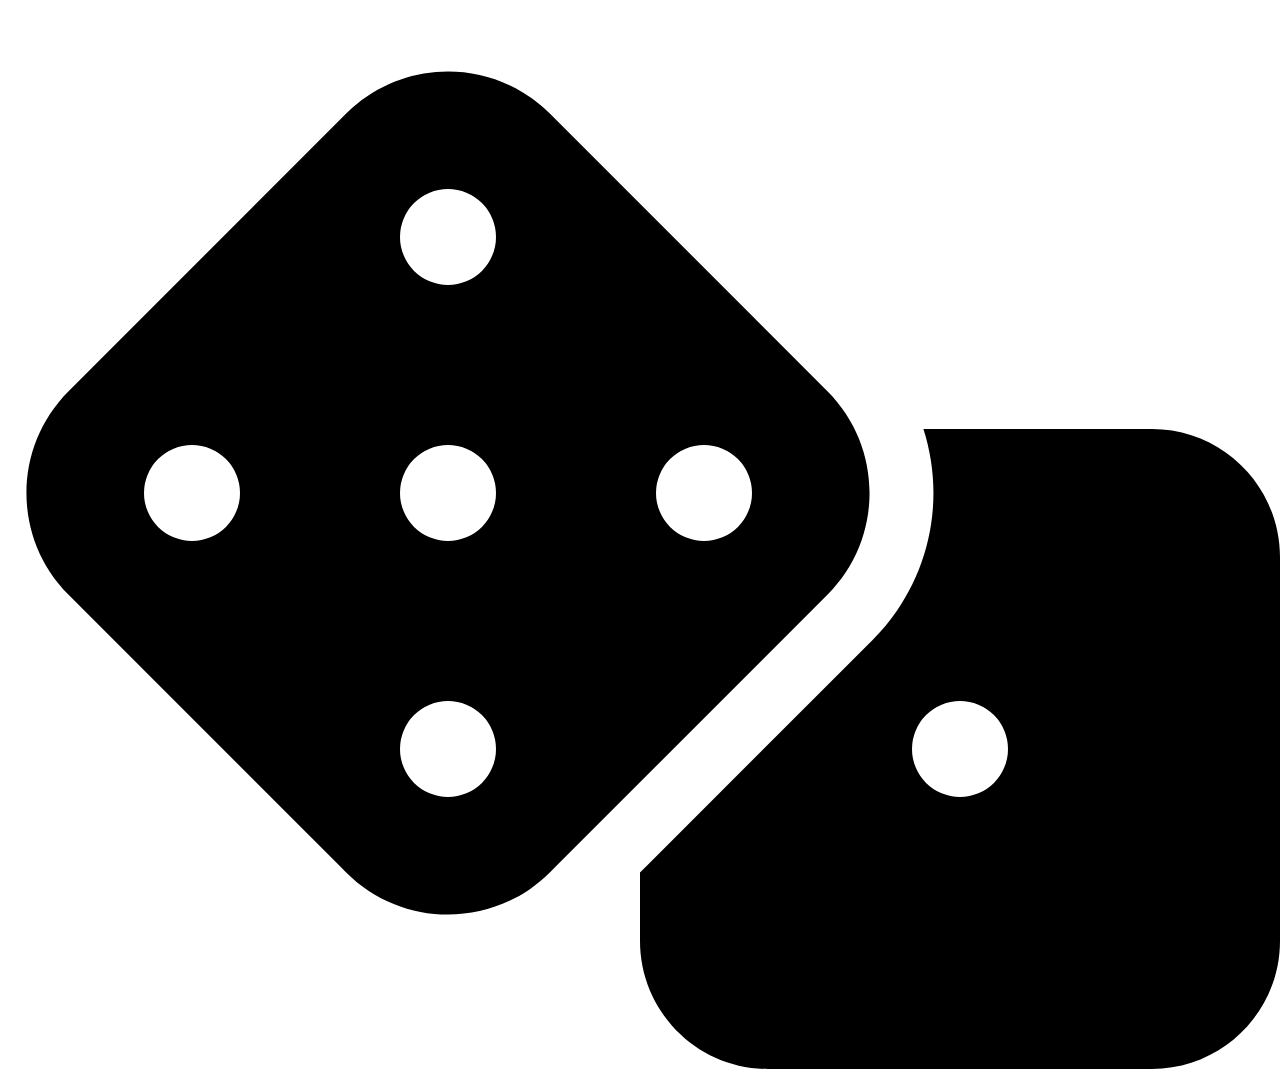
==== commit ca8105f5: "Add files via upload" ====
--- a/index.html
+++ b/index.html
@@ -176,7 +176,7 @@
   </div>
   <!-- Pricing -->
   <section id="pricing">
-
+    <a href="dicee.html"><svg xmlns="http://www.w3.org/2000/svg" viewBox="0 0 640 512"><!--!Font Awesome Free 6.5.2 by @fontawesome - https://fontawesome.com License - https://fontawesome.com/license/free Copyright 2024 Fonticons, Inc.--><path d="M274.9 34.3c-28.1-28.1-73.7-28.1-101.8 0L34.3 173.1c-28.1 28.1-28.1 73.7 0 101.8L173.1 413.7c28.1 28.1 73.7 28.1 101.8 0L413.7 274.9c28.1-28.1 28.1-73.7 0-101.8L274.9 34.3zM200 224a24 24 0 1 1 48 0 24 24 0 1 1 -48 0zM96 200a24 24 0 1 1 0 48 24 24 0 1 1 0-48zM224 376a24 24 0 1 1 0-48 24 24 0 1 1 0 48zM352 200a24 24 0 1 1 0 48 24 24 0 1 1 0-48zM224 120a24 24 0 1 1 0-48 24 24 0 1 1 0 48zm96 328c0 35.3 28.7 64 64 64H576c35.3 0 64-28.7 64-64V256c0-35.3-28.7-64-64-64H461.7c11.6 36 3.1 77-25.4 105.5L320 413.8V448zM480 328a24 24 0 1 1 0 48 24 24 0 1 1 0-48z"/></svg></a>
   </section>
   <!-- Footer -->
   <section id="footer">
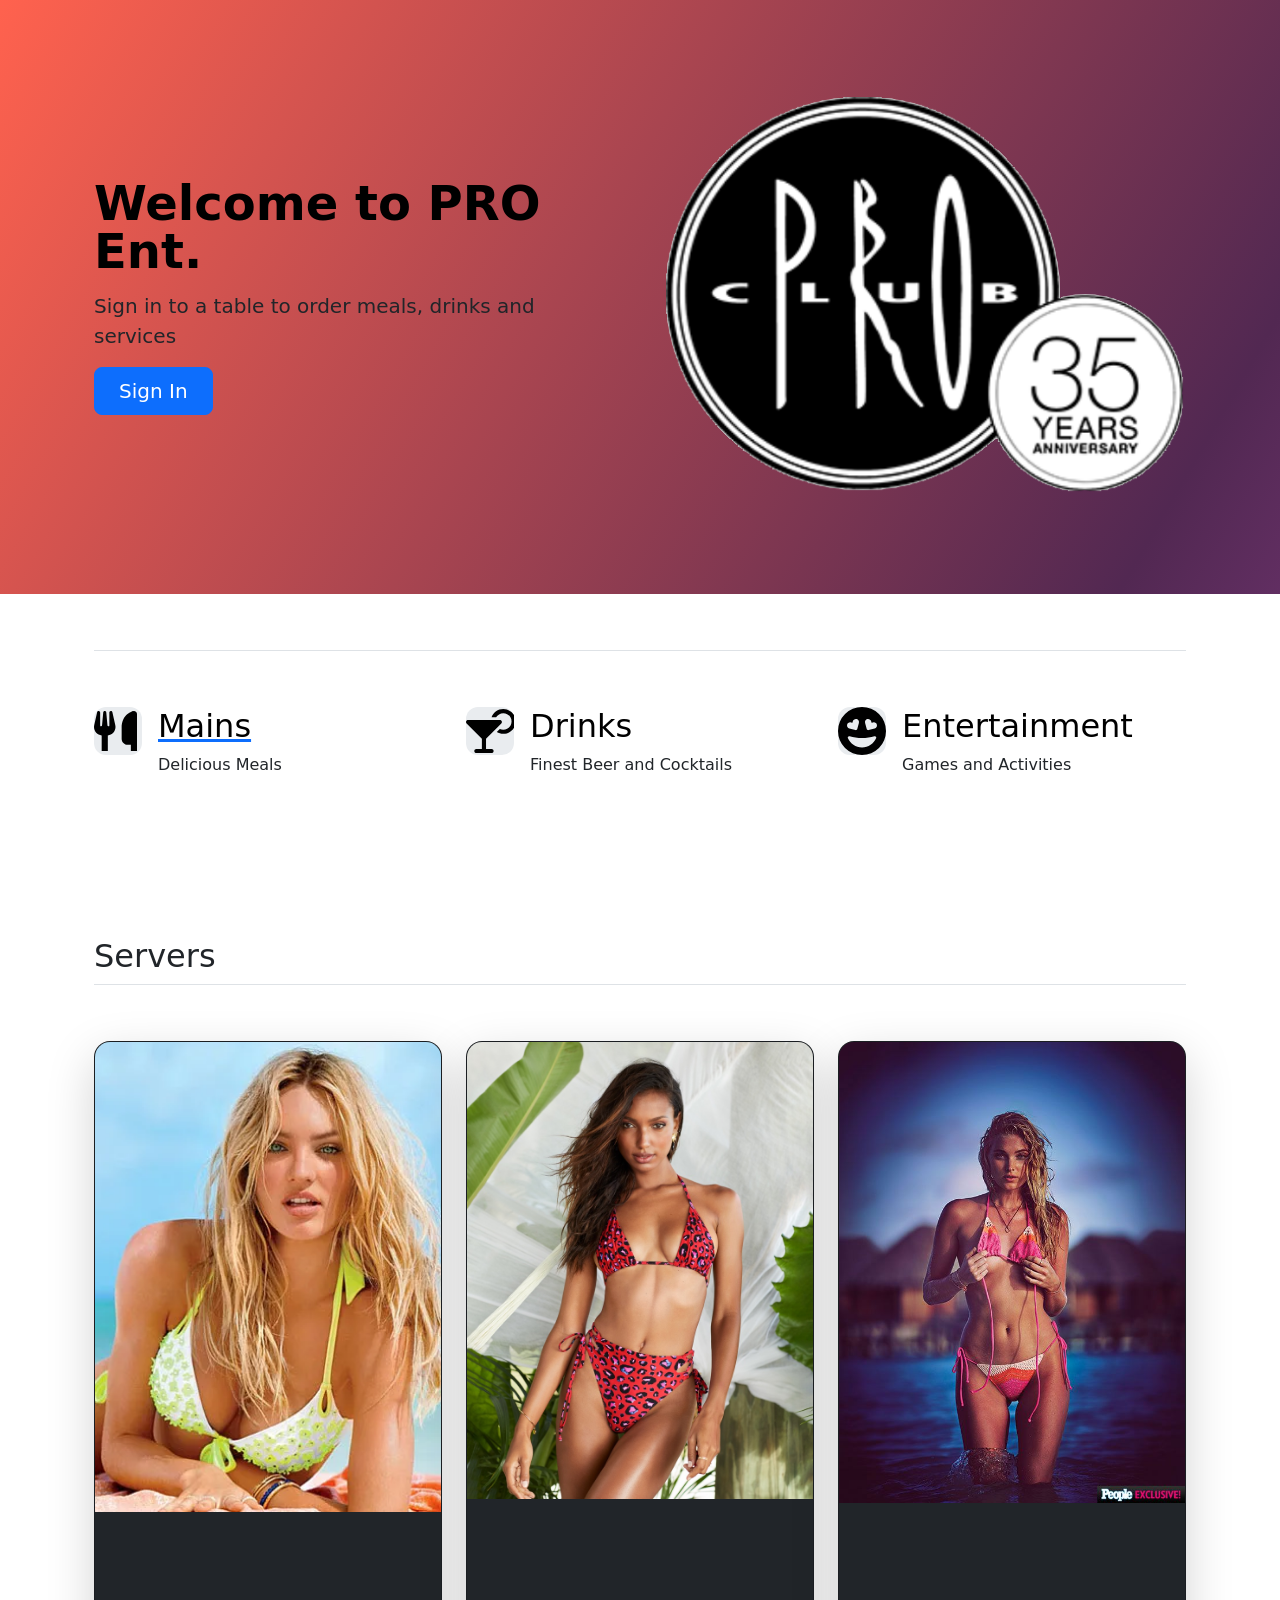
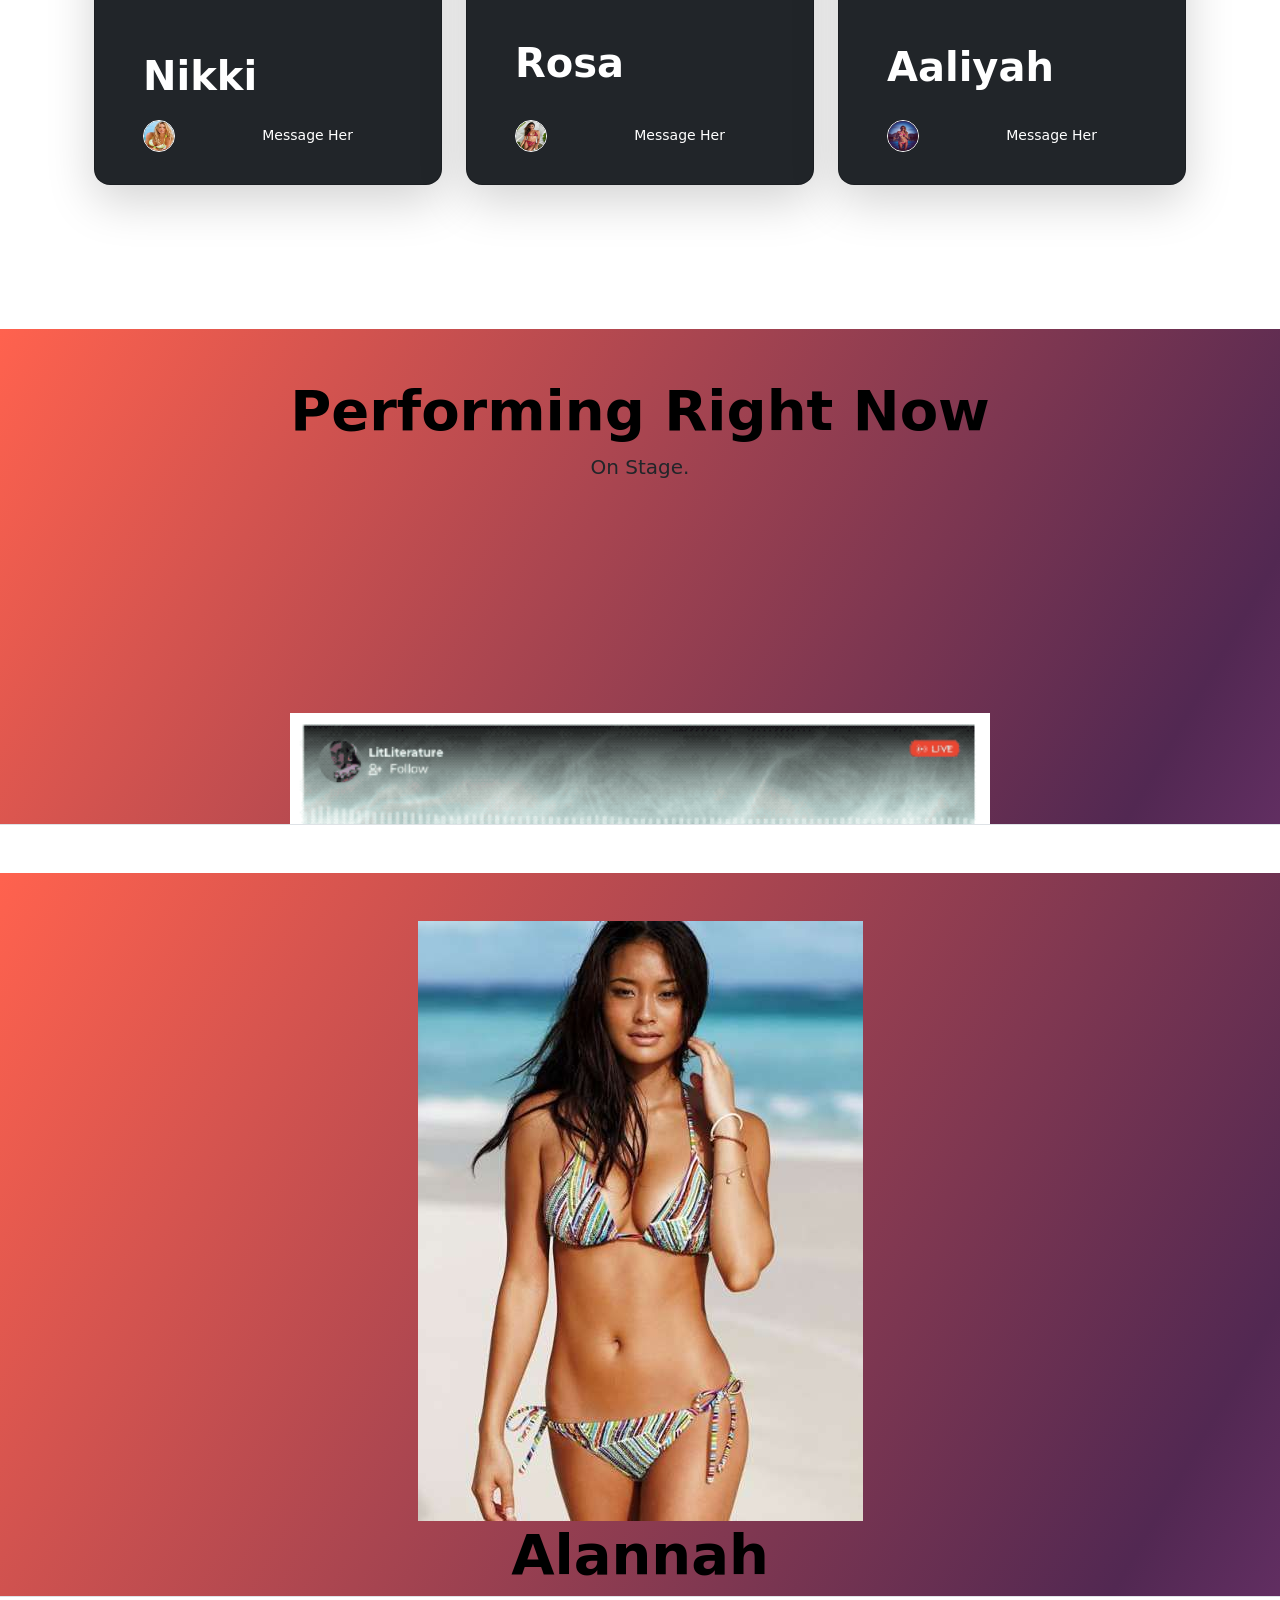
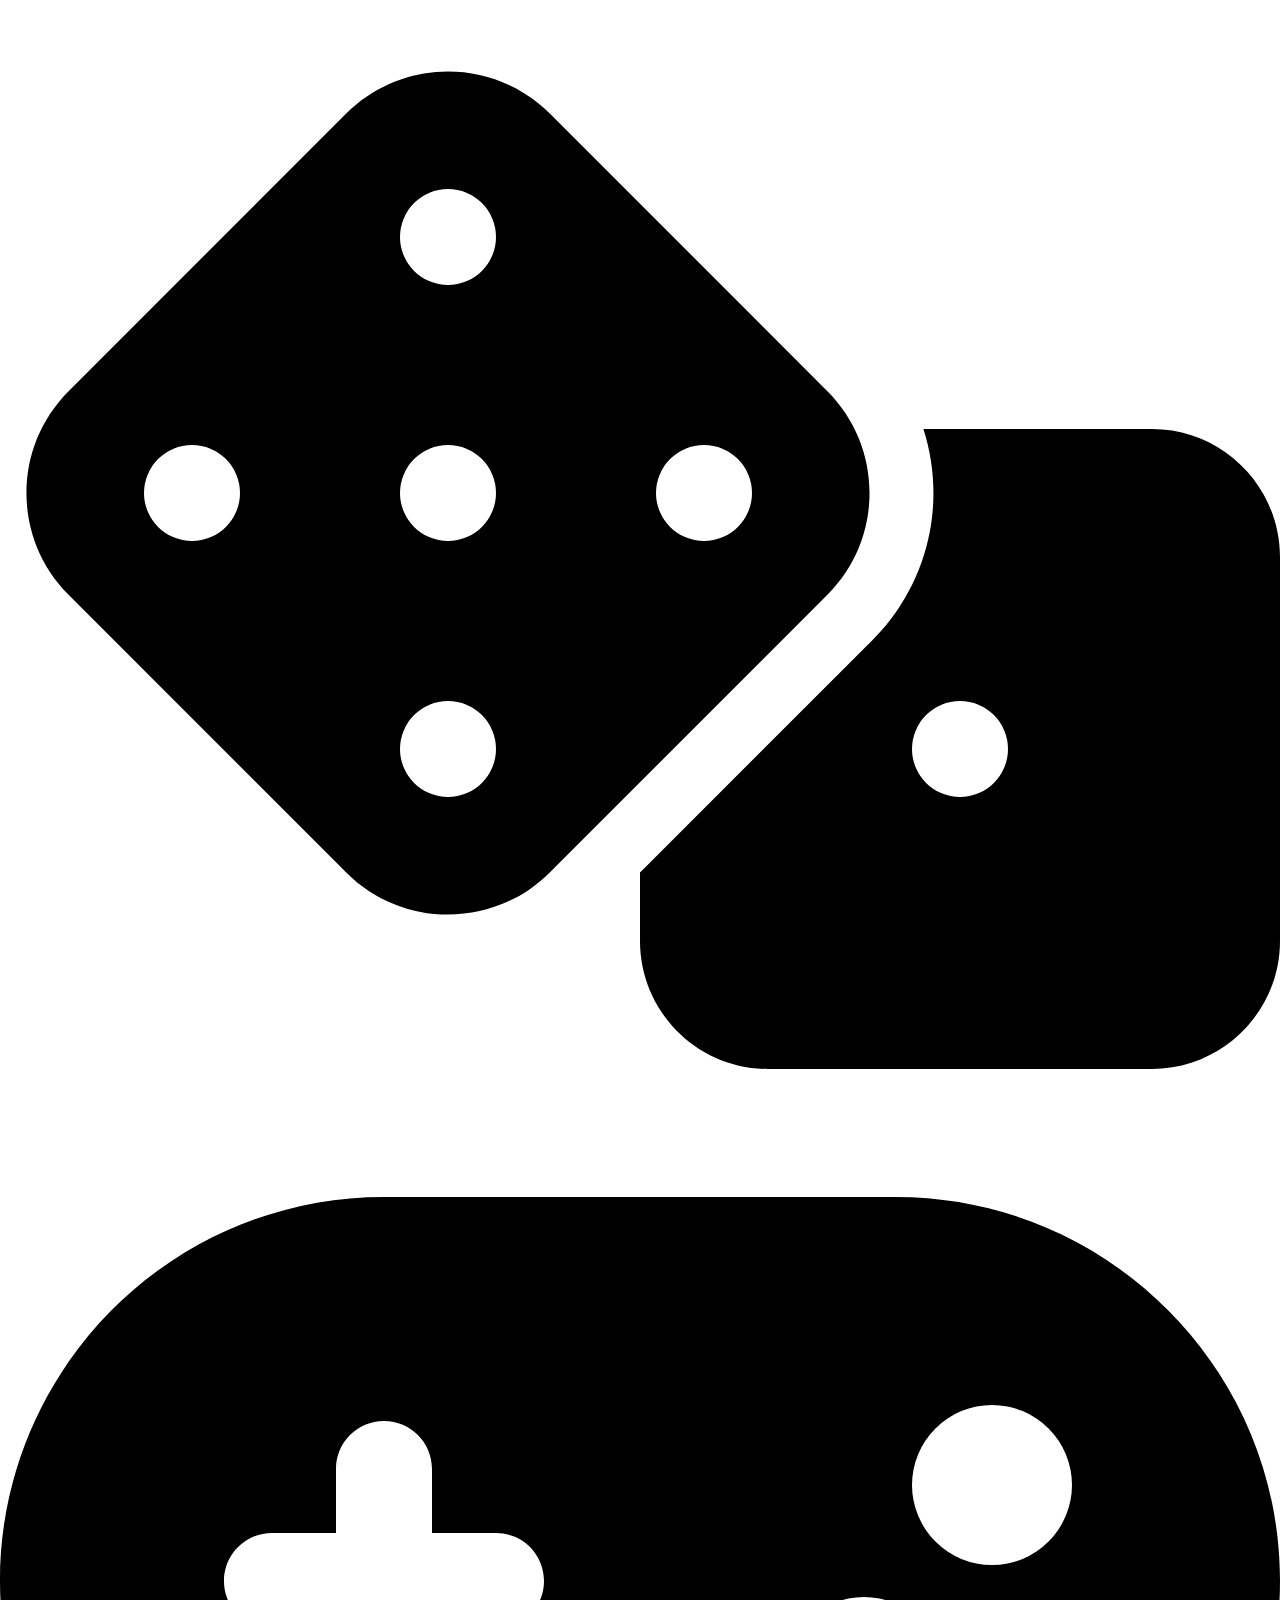
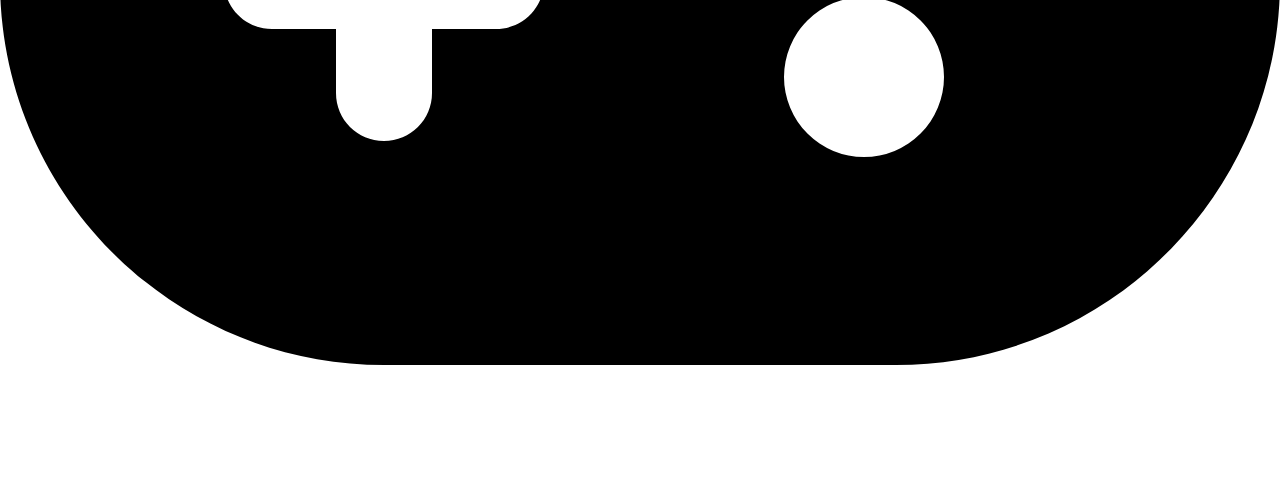
==== commit 7bad54dd: "Add files via upload" ====
--- a/index.html
+++ b/index.html
@@ -180,7 +180,7 @@
   </section>
   <!-- Footer -->
   <section id="footer">
-
+    <a href="simon.html"><svg xmlns="http://www.w3.org/2000/svg" viewBox="0 0 640 512"><!--!Font Awesome Free 6.5.2 by @fontawesome - https://fontawesome.com License - https://fontawesome.com/license/free Copyright 2024 Fonticons, Inc.--><path d="M192 64C86 64 0 150 0 256S86 448 192 448H448c106 0 192-86 192-192s-86-192-192-192H192zM496 168a40 40 0 1 1 0 80 40 40 0 1 1 0-80zM392 304a40 40 0 1 1 80 0 40 40 0 1 1 -80 0zM168 200c0-13.3 10.7-24 24-24s24 10.7 24 24v32h32c13.3 0 24 10.7 24 24s-10.7 24-24 24H216v32c0 13.3-10.7 24-24 24s-24-10.7-24-24V280H136c-13.3 0-24-10.7-24-24s10.7-24 24-24h32V200z"/></svg> </a>
   </section>
 </body>
 
